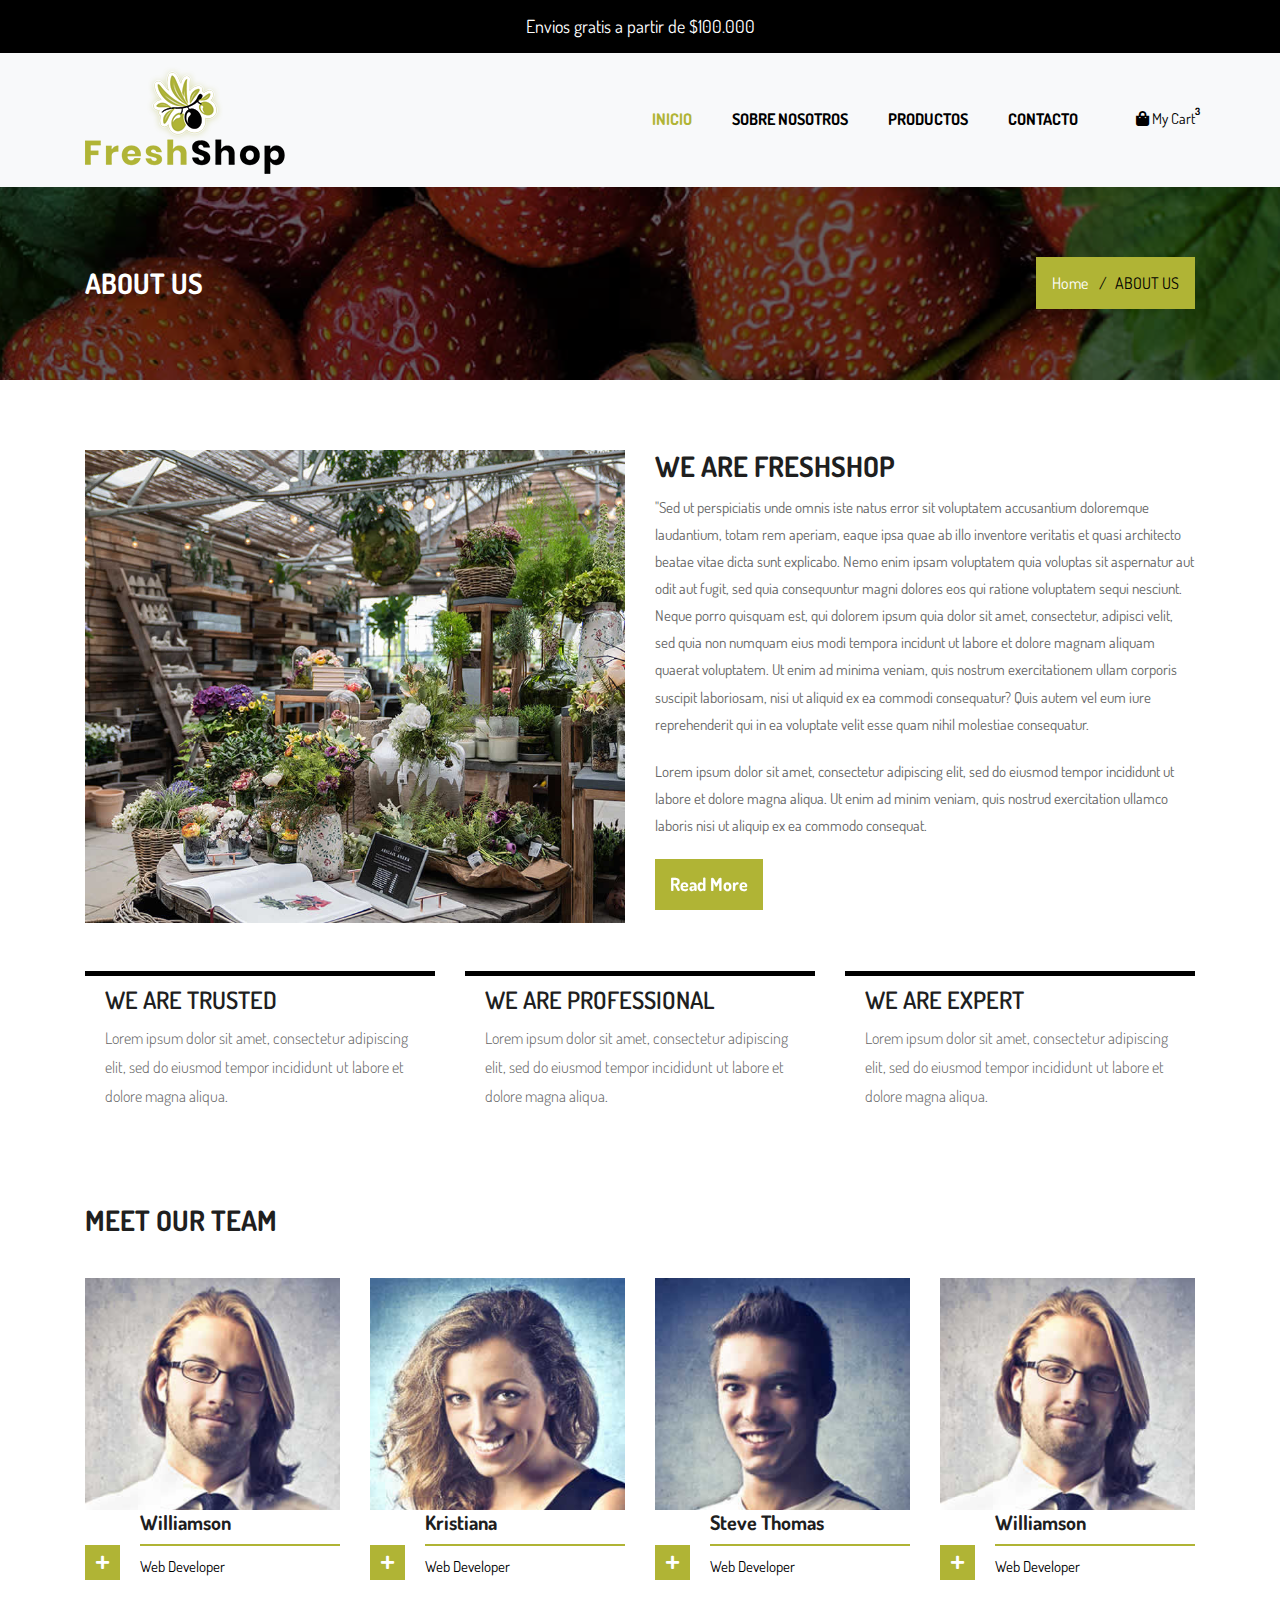
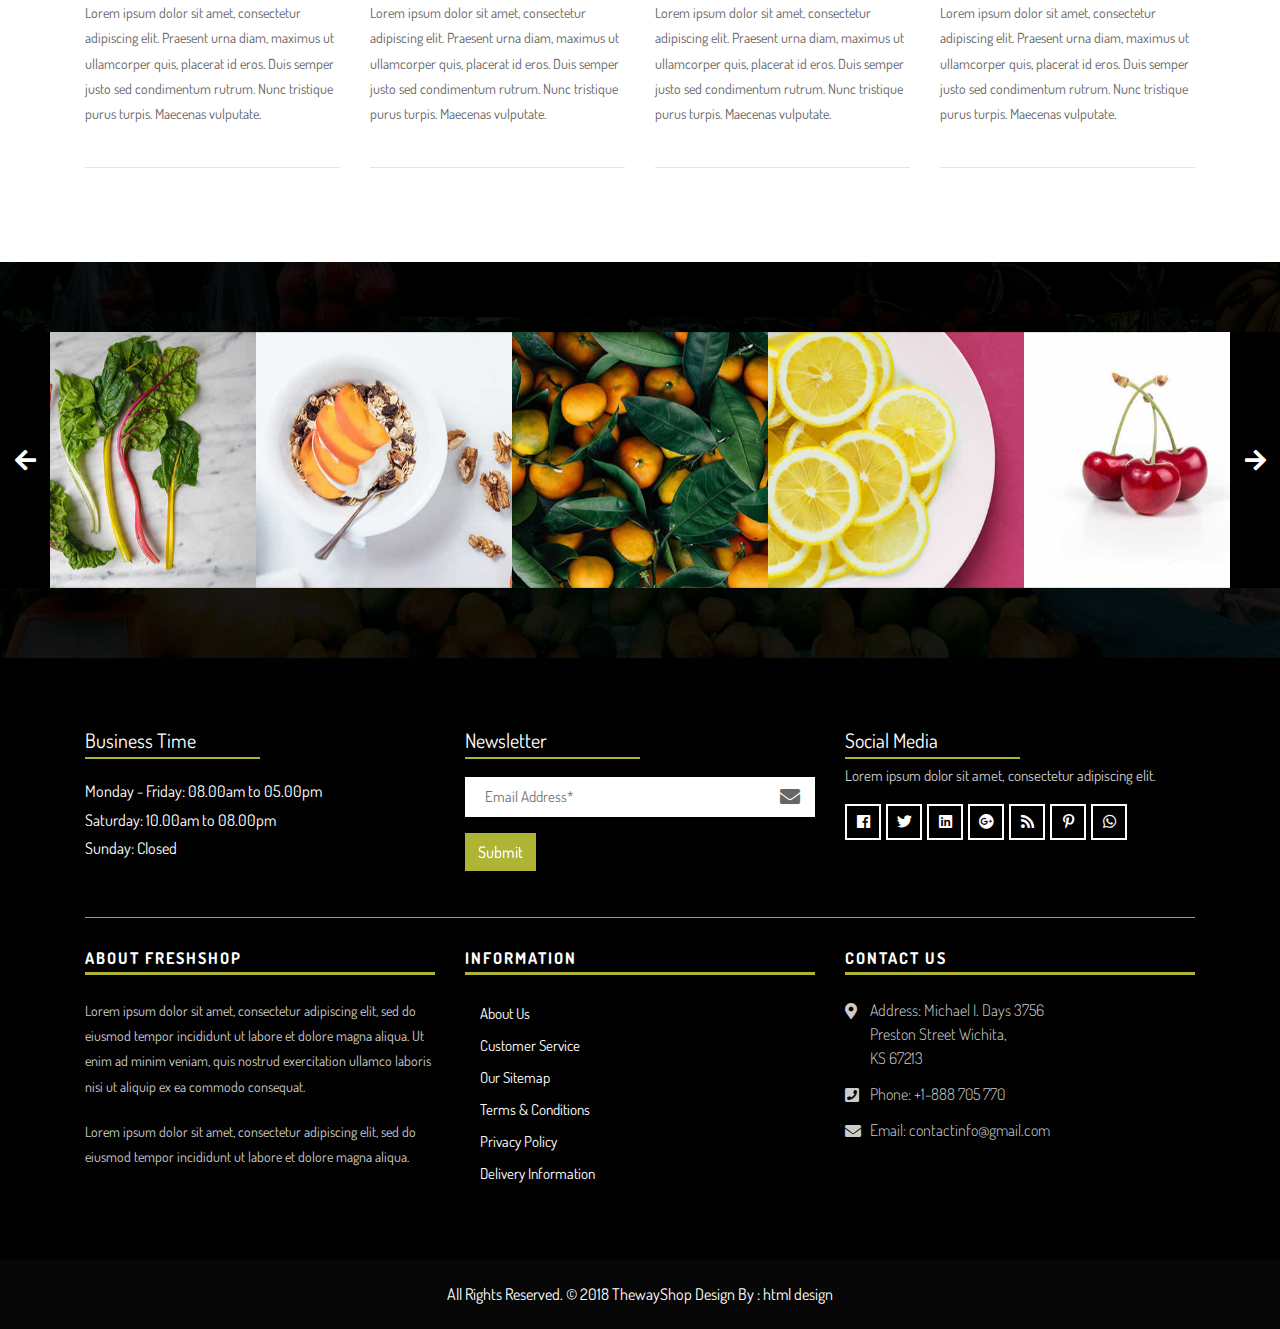
==== about.html @ fd30b9f4 "first commit" ====
<!DOCTYPE html>
<html lang="en">
<!-- Basic -->

<head>
    <meta charset="utf-8">
    <meta http-equiv="X-UA-Compatible" content="IE=edge">

    <!-- Mobile Metas -->
    <meta name="viewport" content="width=device-width, initial-scale=1">

    <!-- Site Metas -->
    <title>Freshshop - Ecommerce Bootstrap 4 HTML Template</title>
    <meta name="keywords" content="">
    <meta name="description" content="">
    <meta name="author" content="">

    <!-- Site Icons -->
    <link rel="shortcut icon" href="images/favicon.ico" type="image/x-icon">
    <link rel="apple-touch-icon" href="images/apple-touch-icon.png">

    <!-- Bootstrap CSS -->
    <link rel="stylesheet" href="css/bootstrap.min.css">
    <!-- Site CSS -->
    <link rel="stylesheet" href="css/style.css">
    <!-- Responsive CSS -->
    <link rel="stylesheet" href="css/responsive.css">
    <!-- Custom CSS -->
    <link rel="stylesheet" href="css/custom.css">

    <!--[if lt IE 9]>
      <script src="https://oss.maxcdn.com/libs/html5shiv/3.7.0/html5shiv.js"></script>
      <script src="https://oss.maxcdn.com/libs/respond.js/1.4.2/respond.min.js"></script>
    <![endif]-->

</head>

<body>
    <div class="footern">
        <p class="footerp">Envios gratis a partir de $100.000</p>

    </div>

    <!-- Start Main Top -->
    <header class="main-header">
        <!-- Start Navigation -->
        <nav class="navbar navbar-expand-lg navbar-light bg-light navbar-default bootsnav">
            <div class="container">
                <!-- Start Header Navigation -->
                <div class="navbar-header">
                    <button class="navbar-toggler" type="button" data-toggle="collapse" data-target="#navbar-menu" aria-controls="navbars-rs-food" aria-expanded="false" aria-label="Toggle navigation">
                    <i class="fa fa-bars"></i>
                </button>
                    <a class="navbar-brand" href="index.html"><img src="images/logo.png" class="logo" alt=""></a>
                </div>
                <!-- End Header Navigation -->

                <!-- Collect the nav links, forms, and other content for toggling -->
                <div class="collapse navbar-collapse" id="navbar-menu">
                    <ul class="nav navbar-nav ml-auto" data-in="fadeInDown" data-out="fadeOutUp">
                        <li class="nav-item active"><a class="nav-link" href="index.html">Inicio</a></li>
                        <li class="nav-item"><a class="nav-link" href="about.html">Sobre Nosotros</a></li>
                        <li class="nav-item"><a class="nav-link" href="gallery.html">Productos</a></li>
                        <li class="nav-item"><a class="nav-link" href="contact-us.html">Contacto</a></li>
                    </ul>
                </div>
                <!-- /.navbar-collapse -->

                <!-- Start Atribute Navigation -->
                <div class="attr-nav">
                    <ul>
                        <li class="side-menu">
							<a href="#">
								<i class="fa fa-shopping-bag"></i>
								<span class="badge">3</span>
								<p>My Cart</p>
							</a>
						</li>
                    </ul>
                </div>
                <!-- End Atribute Navigation -->
            </div>
            <!-- Start Side Menu -->
            <div class="side">
                <a href="#" class="close-side"><i class="fa fa-times"></i></a>
                <li class="cart-box">
                    <ul class="cart-list">
                        <li>
                            <a href="#" class="photo"><img src="images/img-pro-01.jpg" class="cart-thumb" alt="" /></a>
                            <h6><a href="#">Delica omtantur </a></h6>
                            <p>1x - <span class="price">$80.00</span></p>
                        </li>
                        <li>
                            <a href="#" class="photo"><img src="images/img-pro-02.jpg" class="cart-thumb" alt="" /></a>
                            <h6><a href="#">Omnes ocurreret</a></h6>
                            <p>1x - <span class="price">$60.00</span></p>
                        </li>
                        <li>
                            <a href="#" class="photo"><img src="images/img-pro-03.jpg" class="cart-thumb" alt="" /></a>
                            <h6><a href="#">Agam facilisis</a></h6>
                            <p>1x - <span class="price">$40.00</span></p>
                        </li>
                        <li class="total">
                            <a href="#" class="btn btn-default hvr-hover btn-cart">VIEW CART</a>
                            <span class="float-right"><strong>Total</strong>: $180.00</span>
                        </li>
                    </ul>
                </li>
            </div>
            <!-- End Side Menu -->
        </nav>
        <!-- End Navigation -->
    </header>
    <!-- End Main Top -->

    <!-- Start Top Search -->
    <div class="top-search">
        <div class="container">
            <div class="input-group">
                <span class="input-group-addon"><i class="fa fa-search"></i></span>
                <input type="text" class="form-control" placeholder="Search">
                <span class="input-group-addon close-search"><i class="fa fa-times"></i></span>
            </div>
        </div>
    </div>
    <!-- End Top Search -->

    <!-- Start All Title Box -->
    <div class="all-title-box">
        <div class="container">
            <div class="row">
                <div class="col-lg-12">
                    <h2>ABOUT US</h2>
                    <ul class="breadcrumb">
                        <li class="breadcrumb-item"><a href="#">Home</a></li>
                        <li class="breadcrumb-item active">ABOUT US</li>
                    </ul>
                </div>
            </div>
        </div>
    </div>
    <!-- End All Title Box -->

    <!-- Start About Page  -->
    <div class="about-box-main">
        <div class="container">
            <div class="row">
				<div class="col-lg-6">
                    <div class="banner-frame"> <img class="img-fluid" src="images/about-img.jpg" alt="" />
                    </div>
                </div>
                <div class="col-lg-6">
                    <h2 class="noo-sh-title-top">We are <span>Freshshop</span></h2>
                    <p>"Sed ut perspiciatis unde omnis iste natus error sit voluptatem accusantium doloremque laudantium, totam rem aperiam, eaque ipsa quae ab illo inventore veritatis et quasi architecto beatae vitae dicta sunt explicabo. Nemo enim ipsam
                        voluptatem quia voluptas sit aspernatur aut odit aut fugit, sed quia consequuntur magni dolores eos qui ratione voluptatem sequi nesciunt. Neque porro quisquam est, qui dolorem ipsum quia dolor sit amet, consectetur, adipisci velit,
                        sed quia non numquam eius modi tempora incidunt ut labore et dolore magnam aliquam quaerat voluptatem. Ut enim ad minima veniam, quis nostrum exercitationem ullam corporis suscipit laboriosam, nisi ut aliquid ex ea commodi consequatur?
                        Quis autem vel eum iure reprehenderit qui in ea voluptate velit esse quam nihil molestiae consequatur.</p>
                    <p>Lorem ipsum dolor sit amet, consectetur adipiscing elit, sed do eiusmod tempor incididunt ut labore et dolore magna aliqua. Ut enim ad minim veniam, quis nostrud exercitation ullamco laboris nisi ut aliquip ex ea commodo consequat.</p>
					<a class="btn hvr-hover" href="#">Read More</a>
                </div>
            </div>
            <div class="row my-5">
                <div class="col-sm-6 col-lg-4">
                    <div class="service-block-inner">
                        <h3>We are Trusted</h3>
                        <p>Lorem ipsum dolor sit amet, consectetur adipiscing elit, sed do eiusmod tempor incididunt ut labore et dolore magna aliqua. </p>
                    </div>
                </div>
                <div class="col-sm-6 col-lg-4">
                    <div class="service-block-inner">
                        <h3>We are Professional</h3>
                        <p>Lorem ipsum dolor sit amet, consectetur adipiscing elit, sed do eiusmod tempor incididunt ut labore et dolore magna aliqua. </p>
                    </div>
                </div>
                <div class="col-sm-6 col-lg-4">
                    <div class="service-block-inner">
                        <h3>We are Expert</h3>
                        <p>Lorem ipsum dolor sit amet, consectetur adipiscing elit, sed do eiusmod tempor incididunt ut labore et dolore magna aliqua. </p>
                    </div>
                </div>
            </div>
            <div class="row my-4">
                <div class="col-12">
                    <h2 class="noo-sh-title">Meet Our Team</h2>
                </div>
                <div class="col-sm-6 col-lg-3">
                    <div class="hover-team">
                        <div class="our-team"> <img src="images/img-1.jpg" alt="" />
                            <div class="team-content">
                                <h3 class="title">Williamson</h3> <span class="post">Web Developer</span> </div>
                            <ul class="social">
                                <li>
                                    <a href="#" class="fab fa-facebook"></a>
                                </li>
                                <li>
                                    <a href="#" class="fab fa-twitter"></a>
                                </li>
                                <li>
                                    <a href="#" class="fab fa-google-plus"></a>
                                </li>
                                <li>
                                    <a href="#" class="fab fa-youtube"></a>
                                </li>
                            </ul>
                            <div class="icon"> <i class="fa fa-plus" aria-hidden="true"></i> </div>
                        </div>
                        <div class="team-description">
                            <p>Lorem ipsum dolor sit amet, consectetur adipiscing elit. Praesent urna diam, maximus ut ullamcorper quis, placerat id eros. Duis semper justo sed condimentum rutrum. Nunc tristique purus turpis. Maecenas vulputate. </p>
                        </div>
                        <hr class="my-0"> </div>
                </div>
                <div class="col-sm-6 col-lg-3">
                    <div class="hover-team">
                        <div class="our-team"> <img src="images/img-2.jpg" alt="" />
                            <div class="team-content">
                                <h3 class="title">Kristiana</h3> <span class="post">Web Developer</span> </div>
                            <ul class="social">
                                <li>
                                    <a href="#" class="fab fa-facebook"></a>
                                </li>
                                <li>
                                    <a href="#" class="fab fa-twitter"></a>
                                </li>
                                <li>
                                    <a href="#" class="fab fa-google-plus"></a>
                                </li>
                                <li>
                                    <a href="#" class="fab fa-youtube"></a>
                                </li>
                            </ul>
                            <div class="icon"> <i class="fa fa-plus" aria-hidden="true"></i> </div>
                        </div>
                        <div class="team-description">
                            <p>Lorem ipsum dolor sit amet, consectetur adipiscing elit. Praesent urna diam, maximus ut ullamcorper quis, placerat id eros. Duis semper justo sed condimentum rutrum. Nunc tristique purus turpis. Maecenas vulputate. </p>
                        </div>
                        <hr class="my-0"> </div>
                </div>
                <div class="col-sm-6 col-lg-3">
                    <div class="hover-team">
                        <div class="our-team"> <img src="images/img-3.jpg" alt="" />
                            <div class="team-content">
                                <h3 class="title">Steve Thomas</h3> <span class="post">Web Developer</span> </div>
                            <ul class="social">
                                <li>
                                    <a href="#" class="fab fa-facebook"></a>
                                </li>
                                <li>
                                    <a href="#" class="fab fa-twitter"></a>
                                </li>
                                <li>
                                    <a href="#" class="fab fa-google-plus"></a>
                                </li>
                                <li>
                                    <a href="#" class="fab fa-youtube"></a>
                                </li>
                            </ul>
                            <div class="icon"> <i class="fa fa-plus" aria-hidden="true"></i> </div>
                        </div>
                        <div class="team-description">
                            <p>Lorem ipsum dolor sit amet, consectetur adipiscing elit. Praesent urna diam, maximus ut ullamcorper quis, placerat id eros. Duis semper justo sed condimentum rutrum. Nunc tristique purus turpis. Maecenas vulputate. </p>
                        </div>
                        <hr class="my-0"> </div>
                </div>
                <div class="col-sm-6 col-lg-3">
                    <div class="hover-team">
                        <div class="our-team"> <img src="images/img-1.jpg" alt="" />
                            <div class="team-content">
                                <h3 class="title">Williamson</h3> <span class="post">Web Developer</span> </div>
                            <ul class="social">
                                <li>
                                    <a href="#" class="fab fa-facebook"></a>
                                </li>
                                <li>
                                    <a href="#" class="fab fa-twitter"></a>
                                </li>
                                <li>
                                    <a href="#" class="fab fa-google-plus"></a>
                                </li>
                                <li>
                                    <a href="#" class="fab fa-youtube"></a>
                                </li>
                            </ul>
                            <div class="icon"> <i class="fa fa-plus" aria-hidden="true"></i> </div>
                        </div>
                        <div class="team-description">
                            <p>Lorem ipsum dolor sit amet, consectetur adipiscing elit. Praesent urna diam, maximus ut ullamcorper quis, placerat id eros. Duis semper justo sed condimentum rutrum. Nunc tristique purus turpis. Maecenas vulputate. </p>
                        </div>
                        <hr class="my-0"> </div>
                </div>
            </div>
        </div>
    </div>
    <!-- End About Page -->

    <!-- Start Instagram Feed  -->
    <div class="instagram-box">
        <div class="main-instagram owl-carousel owl-theme">
            <div class="item">
                <div class="ins-inner-box">
                    <img src="images/instagram-img-01.jpg" alt="" />
                    <div class="hov-in">
                        <a href="#"><i class="fab fa-instagram"></i></a>
                    </div>
                </div>
            </div>
            <div class="item">
                <div class="ins-inner-box">
                    <img src="images/instagram-img-02.jpg" alt="" />
                    <div class="hov-in">
                        <a href="#"><i class="fab fa-instagram"></i></a>
                    </div>
                </div>
            </div>
            <div class="item">
                <div class="ins-inner-box">
                    <img src="images/instagram-img-03.jpg" alt="" />
                    <div class="hov-in">
                        <a href="#"><i class="fab fa-instagram"></i></a>
                    </div>
                </div>
            </div>
            <div class="item">
                <div class="ins-inner-box">
                    <img src="images/instagram-img-04.jpg" alt="" />
                    <div class="hov-in">
                        <a href="#"><i class="fab fa-instagram"></i></a>
                    </div>
                </div>
            </div>
            <div class="item">
                <div class="ins-inner-box">
                    <img src="images/instagram-img-05.jpg" alt="" />
                    <div class="hov-in">
                        <a href="#"><i class="fab fa-instagram"></i></a>
                    </div>
                </div>
            </div>
            <div class="item">
                <div class="ins-inner-box">
                    <img src="images/instagram-img-06.jpg" alt="" />
                    <div class="hov-in">
                        <a href="#"><i class="fab fa-instagram"></i></a>
                    </div>
                </div>
            </div>
            <div class="item">
                <div class="ins-inner-box">
                    <img src="images/instagram-img-07.jpg" alt="" />
                    <div class="hov-in">
                        <a href="#"><i class="fab fa-instagram"></i></a>
                    </div>
                </div>
            </div>
            <div class="item">
                <div class="ins-inner-box">
                    <img src="images/instagram-img-08.jpg" alt="" />
                    <div class="hov-in">
                        <a href="#"><i class="fab fa-instagram"></i></a>
                    </div>
                </div>
            </div>
            <div class="item">
                <div class="ins-inner-box">
                    <img src="images/instagram-img-09.jpg" alt="" />
                    <div class="hov-in">
                        <a href="#"><i class="fab fa-instagram"></i></a>
                    </div>
                </div>
            </div>
            <div class="item">
                <div class="ins-inner-box">
                    <img src="images/instagram-img-05.jpg" alt="" />
                    <div class="hov-in">
                        <a href="#"><i class="fab fa-instagram"></i></a>
                    </div>
                </div>
            </div>
        </div>
    </div>
    <!-- End Instagram Feed  -->


    <!-- Start Footer  -->
    <footer>
        <div class="footer-main">
            <div class="container">
				<div class="row">
					<div class="col-lg-4 col-md-12 col-sm-12">
						<div class="footer-top-box">
							<h3>Business Time</h3>
							<ul class="list-time">
								<li>Monday - Friday: 08.00am to 05.00pm</li> <li>Saturday: 10.00am to 08.00pm</li> <li>Sunday: <span>Closed</span></li>
							</ul>
						</div>
					</div>
					<div class="col-lg-4 col-md-12 col-sm-12">
						<div class="footer-top-box">
							<h3>Newsletter</h3>
							<form class="newsletter-box">
								<div class="form-group">
									<input class="" type="email" name="Email" placeholder="Email Address*" />
									<i class="fa fa-envelope"></i>
								</div>
								<button class="btn hvr-hover" type="submit">Submit</button>
							</form>
						</div>
					</div>
					<div class="col-lg-4 col-md-12 col-sm-12">
						<div class="footer-top-box">
							<h3>Social Media</h3>
							<p>Lorem ipsum dolor sit amet, consectetur adipiscing elit.</p>
							<ul>
                                <li><a href="#"><i class="fab fa-facebook" aria-hidden="true"></i></a></li>
                                <li><a href="#"><i class="fab fa-twitter" aria-hidden="true"></i></a></li>
                                <li><a href="#"><i class="fab fa-linkedin" aria-hidden="true"></i></a></li>
                                <li><a href="#"><i class="fab fa-google-plus" aria-hidden="true"></i></a></li>
                                <li><a href="#"><i class="fa fa-rss" aria-hidden="true"></i></a></li>
                                <li><a href="#"><i class="fab fa-pinterest-p" aria-hidden="true"></i></a></li>
                                <li><a href="#"><i class="fab fa-whatsapp" aria-hidden="true"></i></a></li>
                            </ul>
						</div>
					</div>
				</div>
				<hr>
                <div class="row">
                    <div class="col-lg-4 col-md-12 col-sm-12">
                        <div class="footer-widget">
                            <h4>About Freshshop</h4>
                            <p>Lorem ipsum dolor sit amet, consectetur adipiscing elit, sed do eiusmod tempor incididunt ut labore et dolore magna aliqua. Ut enim ad minim veniam, quis nostrud exercitation ullamco laboris nisi ut aliquip ex ea commodo consequat.</p> 
							<p>Lorem ipsum dolor sit amet, consectetur adipiscing elit, sed do eiusmod tempor incididunt ut labore et dolore magna aliqua. </p> 							
                        </div>
                    </div>
                    <div class="col-lg-4 col-md-12 col-sm-12">
                        <div class="footer-link">
                            <h4>Information</h4>
                            <ul>
                                <li><a href="#">About Us</a></li>
                                <li><a href="#">Customer Service</a></li>
                                <li><a href="#">Our Sitemap</a></li>
                                <li><a href="#">Terms &amp; Conditions</a></li>
                                <li><a href="#">Privacy Policy</a></li>
                                <li><a href="#">Delivery Information</a></li>
                            </ul>
                        </div>
                    </div>
                    <div class="col-lg-4 col-md-12 col-sm-12">
                        <div class="footer-link-contact">
                            <h4>Contact Us</h4>
                            <ul>
                                <li>
                                    <p><i class="fas fa-map-marker-alt"></i>Address: Michael I. Days 3756 <br>Preston Street Wichita,<br> KS 67213 </p>
                                </li>
                                <li>
                                    <p><i class="fas fa-phone-square"></i>Phone: <a href="tel:+1-888705770">+1-888 705 770</a></p>
                                </li>
                                <li>
                                    <p><i class="fas fa-envelope"></i>Email: <a href="mailto:contactinfo@gmail.com">contactinfo@gmail.com</a></p>
                                </li>
                            </ul>
                        </div>
                    </div>
                </div>
            </div>
        </div>
    </footer>
    <!-- End Footer  -->

    <!-- Start copyright  -->
    <div class="footer-copyright">
        <p class="footer-company">All Rights Reserved. &copy; 2018 <a href="#">ThewayShop</a> Design By :
            <a href="https://html.design/">html design</a></p>
    </div>
    <!-- End copyright  -->

    <a href="#" id="back-to-top" title="Back to top" style="display: none;">&uarr;</a>

    <!-- ALL JS FILES -->
    <script src="js/jquery-3.2.1.min.js"></script>
    <script src="js/popper.min.js"></script>
    <script src="js/bootstrap.min.js"></script>
    <!-- ALL PLUGINS -->
    <script src="js/jquery.superslides.min.js"></script>
    <script src="js/bootstrap-select.js"></script>
    <script src="js/inewsticker.js"></script>
    <script src="js/bootsnav.js."></script>
    <script src="js/images-loded.min.js"></script>
    <script src="js/isotope.min.js"></script>
    <script src="js/owl.carousel.min.js"></script>
    <script src="js/baguetteBox.min.js"></script>
    <script src="js/form-validator.min.js"></script>
    <script src="js/contact-form-script.js"></script>
    <script src="js/custom.js"></script>
</body>

</html>
---- css/style.css ----
/*------------------------------------------------------------------
    IMPORT FONTS
-------------------------------------------------------------------*/

@import url('https://fonts.googleapis.com/css?family=Poppins:400,500,600,700,800');
@import url('https://fonts.googleapis.com/css?family=Dosis:200,300,400,500,600,700');


/*

    font-family: 'Poppins', sans-serif;

    font-family: 'Dosis', sans-serif;

*/

/*------------------------------------------------------------------
    IMPORT FILES
-------------------------------------------------------------------*/

@import url(all.css);
@import url(superslides.css);
@import url(bootstrap-select.css);
@import url(carousel-ticker.css);
@import url(code_animate.css);
@import url(bootsnav.css);
@import url(owl.carousel.min.css);
@import url(jquery-ui.css);
@import url(nice-select.css);
@import url(baguetteBox.min.css);

/*------------------------------------------------------------------
    SKELETON
-------------------------------------------------------------------*/
 body {
     color: #666666;
     font-size: 15px;
     font-family: 'Dosis', sans-serif;
     line-height: 1.80857;
}
 a {
     color: #1f1f1f;
     text-decoration: none !important;
     outline: none !important;
     -webkit-transition: all .3s ease-in-out;
     -moz-transition: all .3s ease-in-out;
     -ms-transition: all .3s ease-in-out;
     -o-transition: all .3s ease-in-out;
     transition: all .3s ease-in-out;
}
 h1, h2, h3, h4, h5, h6 {
     letter-spacing: 0;
     font-weight: normal;
     position: relative;
     padding: 0 0 10px 0;
     font-weight: normal;
     line-height: 120% !important;
     color: #1f1f1f;
     margin: 0 
}
 h1 {
     font-size: 24px 
}
 h2 {
     font-size: 22px 
}
 h3 {
     font-size: 18px 
}
 h4 {
     font-size: 16px 
}
 h5 {
     font-size: 14px 
}
 h6 {
     font-size: 13px 
}
 h1 a, h2 a, h3 a, h4 a, h5 a, h6 a {
     color: #212121;
     text-decoration: none!important;
     opacity: 1 
}
 h1 a:hover, h2 a:hover, h3 a:hover, h4 a:hover, h5 a:hover, h6 a:hover {
     opacity: .8 
}
 a {
     color: #1f1f1f;
     text-decoration: none;
     outline: none;
}
 a, .btn {
     text-decoration: none !important;
     outline: none !important;
     -webkit-transition: all .3s ease-in-out;
     -moz-transition: all .3s ease-in-out;
     -ms-transition: all .3s ease-in-out;
     -o-transition: all .3s ease-in-out;
     transition: all .3s ease-in-out;
}
 .btn-custom {
     margin-top: 20px;
     background-color: transparent !important;
     border: 2px solid #ddd;
     padding: 12px 40px;
     font-size: 16px;
}
 .lead {
     font-size: 18px;
     line-height: 30px;
     color: #767676;
     margin: 0;
     padding: 0;
}
 blockquote {
     margin: 20px 0 20px;
     padding: 30px;
}
 ul, li, ol{
     list-style: none;
     margin: 0px;
     padding: 0px;
}
 button:focus{
     outline: none;
     box-shadow: none;
}
 :focus {
     outline: 0;
}
 p{
     margin: 0px;
}
 .bootstrap-select .dropdown-toggle:focus{
     outline: none !important;
}
 .form-control::-moz-placeholder {
     color: #ffffff;
     opacity: 1;
}
 .bootstrap-select .dropdown-toggle:focus{
     box-shadow: none !important 
}
/*------------------------------------------------------------------ LOADER -------------------------------------------------------------------*/
 #back-to-top {
     position: fixed;
     bottom: 40px;
     right: 40px;
     z-index: 9999;
     width: 32px;
     height: 32px;
     text-align: center;
     line-height: 5px;
     background: #b0b435;
     color: #ffffff;
     cursor: pointer;
     border: 0;
     border-radius: 0px;
     text-decoration: none;
     transition: opacity 0.2s ease-out;
     font-size: 28px;
}
/*------------------------------------------------------------------ HEADER -------------------------------------------------------------------*/
 .main-top{
     background: #000000;
     padding: 10px 0px;
}
 .custom-select-box{
     float: left;
     width: 95px;
     margin-right: 10px;
}
.custom-select-box .form-control{
     background: none;
     border: none;
}
 .custom-select-box .bootstrap-select .btn-light{
     padding: 4px;
     font-size: 14px;
     background: #b0b435;
     color: #fff;
     border: none;
     border-radius: 0px;
}
 .custom-select-box .bootstrap-select .btn-light span{
     padding: 2px;
     line-height: 15px;
}
 .dropdown-toggle::after{
     margin-left: -24px;
}
 .custom-select-box .dropdown-toggle::after {
     display: inline-block;
     width: 0;
     height: 0;
     margin-left: .255em;
     vertical-align: .255em;
     content: "";
     border-top: .3em solid;
     border-right: .3em solid transparent;
     border-bottom: 0;
     border-left: .3em solid transparent;
     position: absolute;
     top: 13px;
     right: 10px;
}
 .bootstrap-select.btn-group .dropdown-toggle .filter-option{
     overflow: inherit;
}
 .bootstrap-select.btn-group .dropdown-menu{
     border: none;
     padding: 0px;
     border-radius: 0px;
}
 .right-phone-box{
     float: left;
     margin-right: 10px;
}
 .right-phone-box p{
     margin: 0px;
     color: #ffffff;
     font-size: 14px;
     line-height: 30px;
}
 .right-phone-box p a{
     color: #ffffff;
}
 .right-phone-box p a:hover{
     color: #b0b435;
}
 .offer-box,.slide {
     color: #FFFFFF;
     font-size: 13px;
     padding: 2px 15px;
     font-family: 'Poppins', sans-serif;
}
 .offer-box li {
     font-weight: 600;
}
 .offer-box li i{
     margin-right: 15px;
     color: #b0b435;
     font-size: 20px;
}
 .our-link{
     float: left;
}
 .our-link ul li{
     display: inline-block;
     border-right: 1px solid #ffffff;
     padding: 0px 10px;
     line-height: 14px;
}
 .our-link ul{
     line-height: 30px;
}
 .our-link ul li a{
     color: #ffffff;
     font-weight: 700;
     text-transform: uppercase;
     font-size: 14px;
}
 .our-link ul li a:hover{
     color: #b0b435;
}
 .our-link ul li:last-child{
     border: none;
}
.login-box{
    float: right;
    width: 120px;
    margin-left: 20px;
}

.login-box .form-control{
     background: none;
     border: none;
}
 .login-box .bootstrap-select .btn-light{
     padding: 4px;
     font-size: 14px;
     background: #b0b435;
     color: #fff;
     border: none;
     border-radius: 0px;
}
 .login-box .bootstrap-select .btn-light span{
     padding: 2px;
     line-height: 15px;
}
.login-box .dropdown-toggle::after {
     display: inline-block;
     width: 0;
     height: 0;
     margin-left: .255em;
     vertical-align: .255em;
     content: "";
     border-top: .3em solid;
     border-right: .3em solid transparent;
     border-bottom: 0;
     border-left: .3em solid transparent;
     position: absolute;
     top: 13px;
     right: 10px;
}

.login-box .dropdown-item{
	padding: 5px 10px;
}

.bootstrap-select.btn-group .dropdown-menu a.dropdown-item span.dropdown-item-inner span.text{
	font-size: 13px;
}

 .main-header{
}
 .search a{
     color: #b0b435;
}
 .attr-nav > ul > li > a:hover{
     color: #b0b435;
}
 nav.navbar.bootsnav ul.nav > li > a{
     margin: 0px;
}
/* Navbar Adjusment =========================== */
/* Navbar Atribute ------*/
 .attr-nav > ul > li > a{
     padding: 28px 15px;
}
 ul.cart-list > li.total > .btn{
     border-bottom: solid 1px #cfcfcf !important;
     color: #000000 ;
     padding: 10px 15px;
     border: none;
     font-weight: 700;
     color: #ffffff;
}
 @media (min-width: 1024px) {
    /* Navbar General ------*/
     nav.navbar ul.nav > li > a{
         padding: 30px 15px;
         font-weight: 600;
    }
     nav.navbar .navbar-brand{
         margin-top: 0;
    }
     nav.navbar .navbar-brand{
         margin-top: 0;
    }
     nav.navbar li.dropdown ul.dropdown-menu{
         border-top: solid 5px;
    }
    /* Navbar Center ------*/
     nav.navbar-center .navbar-brand{
         margin: 0 !important;
    }
    /* Navbar Brand Top ------*/
     nav.navbar-brand-top .navbar-brand{
         margin: 10px !important;
    }
    /* Navbar Full ------*/
     nav.navbar-full .navbar-brand{
         position: relative;
         top: -15px;
    }
    /* Navbar Sidebar ------*/
     nav.navbar-sidebar ul.nav, nav.navbar-sidebar .navbar-brand{
         margin-bottom: 50px;
    }
     nav.navbar-sidebar ul.nav > li > a{
         padding: 10px 15px;
         font-weight: bold;
    }
    /* Navbar Transparent & Fixed ------*/
     nav.navbar.bootsnav.navbar-transparent.white{
         background-color: rgba(255,255,255,0.3);
         border-bottom: solid 1px #bbb;
    }
     nav.navbar.navbar-inverse.bootsnav.navbar-transparent.dark, nav.navbar.bootsnav.navbar-transparent.dark{
         background-color: rgba(0,0,0,0.3);
         border-bottom: solid 1px #555;
    }
     nav.navbar.bootsnav.navbar-transparent.white .attr-nav{
         border-left: solid 1px #bbb;
    }
     nav.navbar.navbar-inverse.bootsnav.navbar-transparent.dark .attr-nav, nav.navbar.bootsnav.navbar-transparent.dark .attr-nav{
         border-left: solid 1px #555;
    }
     nav.navbar.bootsnav.no-background.white .attr-nav > ul > li > a, nav.navbar.bootsnav.navbar-transparent.white .attr-nav > ul > li > a, nav.navbar.bootsnav.navbar-transparent.white ul.nav > li > a, nav.navbar.bootsnav.no-background.white ul.nav > li > a{
         color: #fff;
    }
     nav.navbar.bootsnav.navbar-transparent.dark .attr-nav > ul > li > a, nav.navbar.bootsnav.navbar-transparent.dark ul.nav > li > a{
         color: #eee;
    }
}
 @media (max-width: 992px) {
    /* Navbar General ------*/
     nav.navbar .navbar-brand{
         margin-top: 0;
         position: relative;
         top: -2px;
    }
     nav.navbar .navbar-brand img.logo{
         width: 160px;
    }
     .attr-nav > ul > li > a{
         padding: 16px 15px 15px;
    }
    /* Navbar Mobile slide ------*/
     nav.navbar.navbar-mobile ul.nav > li > a{
         padding: 15px 15px;
    }
     nav.navbar.navbar-mobile ul.nav ul.dropdown-menu > li > a{
         padding-right: 15px !important;
         padding-top: 15px !important;
         padding-bottom: 15px !important;
    }
     nav.navbar.navbar-mobile ul.nav ul.dropdown-menu .col-menu .title{
         padding-right: 30px !important;
         padding-top: 13px !important;
         padding-bottom: 13px !important;
    }
     nav.navbar.navbar-mobile ul.nav ul.dropdown-menu .col-menu ul.menu-col li a{
         padding-top: 13px !important;
         padding-bottom: 13px !important;
    }
    /* Navbar Full ------*/
     nav.navbar-full .navbar-brand{
         top: 0;
         padding-top: 10px;
    }
}
/* Navbar Inverse =================================*/
 nav.navbar.navbar-inverse{
     background-color: #222;
     border-bottom: solid 1px #303030;
}
 nav.navbar.navbar-inverse ul.cart-list > li.total > .btn{
     border-bottom: solid 1px #222 !important;
}
 nav.navbar.navbar-inverse ul.cart-list > li.total .pull-right{
     color: #fff;
}
 nav.navbar.navbar-inverse.megamenu ul.dropdown-menu.megamenu-content .content ul.menu-col li a, nav.navbar.navbar-inverse ul.nav > li > a{
     color: #eee;
}
 nav.navbar.navbar-inverse ul.nav > li.dropdown > a{
     background-color: #222;
}
 nav.navbar.navbar-inverse li.dropdown ul.dropdown-menu > li > a{
     color: #999;
}
 nav.navbar.navbar-inverse ul.nav .dropdown-menu h1, nav.navbar.navbar-inverse ul.nav .dropdown-menu h2, nav.navbar.navbar-inverse ul.nav .dropdown-menu h3, nav.navbar.navbar-inverse ul.nav .dropdown-menu h4, nav.navbar.navbar-inverse ul.nav .dropdown-menu h5, nav.navbar.navbar-inverse ul.nav .dropdown-menu h6{
     color: #fff;
}
 nav.navbar.navbar-inverse .form-control{
     background-color: #333;
     border-color: #303030;
     color: #fff;
}
 nav.navbar.navbar-inverse .attr-nav > ul > li > a{
     color: #eee;
}
 nav.navbar.navbar-inverse .attr-nav > ul > li.dropdown ul.dropdown-menu{
     background-color: #222;
     border-left: solid 1px #303030;
     border-bottom: solid 1px #303030;
     border-right: solid 1px #303030;
}
 nav.navbar.navbar-inverse ul.cart-list > li{
     border-bottom: solid 1px #303030;
     color: #eee;
}
 nav.navbar.navbar-inverse ul.cart-list > li img{
     border: solid 1px #303030;
}
 nav.navbar.navbar-inverse ul.cart-list > li.total{
     background-color: #333;
}
 nav.navbar.navbar-inverse .share ul > li > a{
     background-color: #555;
}
 nav.navbar.navbar-inverse .dropdown-tabs .tab-menu{
     border-right: solid 1px #303030;
}
 nav.navbar.navbar-inverse .dropdown-tabs .tab-menu > ul > li > a{
     border-bottom: solid 1px #303030;
}
 nav.navbar.navbar-inverse .dropdown-tabs .tab-content{
     border-left: solid 1px #303030;
}
 nav.navbar.navbar-inverse .dropdown-tabs .tab-menu > ul > li > a:hover, nav.navbar.navbar-inverse .dropdown-tabs .tab-menu > ul > li > a:focus, nav.navbar.navbar-inverse .dropdown-tabs .tab-menu > ul > li.active > a{
     background-color: #333 !important;
}
 nav.navbar-inverse.navbar-full ul.nav > li > a{
     border:none;
}
 nav.navbar-inverse.navbar-full .navbar-collapse .wrap-full-menu{
     background-color: #222;
}
 nav.navbar-inverse.navbar-full .navbar-toggle{
     background-color: #222 !important;
     color: #6f6f6f;
}
 nav.navbar.bootsnav ul.nav > li > a{
     position: relative;
     font-weight: 700;
     font-size: 16px;
     color: #000000;
	 text-transform: uppercase;
     padding-top: 10px;
     padding-bottom: 10px;
     padding-left: 10px;
     padding-right: 30px;
}
 nav.navbar.bootsnav ul.nav li.active > a{
     color: #b0b435;
}
 nav.navbar.bootsnav ul.nav li.active > a:hover{
     color: #b0b435;
}
 nav.navbar.bootsnav ul.nav li > a:hover{
     color: #b0b435;
}
 nav.navbar.bootsnav ul.nav li.megamenu-fw > a:hover{
     color: #b0b435;
}
 @media (min-width: 1024px) {
     nav.navbar.navbar-inverse ul.nav .dropdown-menu{
         background-color: #222 !important;
         border-left: solid 1px #303030 !important;
         border-bottom: solid 1px #303030 !important;
         border-right: solid 1px #303030 !important;
    }
     nav.navbar.navbar-inverse li.dropdown ul.dropdown-menu > li > a{
         border-bottom: solid 1px #303030;
    }
     nav.navbar.navbar-inverse ul.dropdown-menu.megamenu-content .col-menu{
         border-left: solid 1px #303030;
         border-right: solid 1px #303030;
    }
     nav.navbar.navbar-inverse.navbar-transparent.dark{
         background-color: rgba(0,0,0,0.3);
         border-bottom: solid 1px #999;
    }
     nav.navbar.navbar-inverse.navbar-transparent.dark .attr-nav{
         border-left: solid 1px #999;
    }
     nav.navbar.navbar-inverse.no-background.white .attr-nav > ul > li > a, nav.navbar.navbar-inverse.navbar-transparent.dark .attr-nav > ul > li > a, nav.navbar.navbar-inverse.navbar-transparent.dark ul.nav > li > a, nav.navbar.navbar-inverse.no-background.white ul.nav > li > a{
         color: #fff;
    }
     nav.navbar.navbar-inverse.no-background.dark .attr-nav > ul > li > a, nav.navbar.navbar-inverse.no-background.dark .attr-nav > ul > li > a, nav.navbar.navbar-inverse.no-background.dark ul.nav > li > a, nav.navbar.navbar-inverse.no-background.dark ul.nav > li > a{
         color: #3f3f3f;
    }
}
 @media (max-width: 992px) {
     nav.navbar.navbar-inverse .navbar-toggle{
         color: #eee;
         background-color: #222 !important;
    }
     nav.navbar.navbar-inverse .navbar-nav > li > a{
         border-top: solid 1px #303030;
         border-bottom: solid 1px #303030;
    }
     nav.navbar.navbar-inverse ul.nav li.dropdown ul.dropdown-menu > li > a{
         color: #999;
         border-bottom: solid 1px #303030;
    }
     nav.navbar.navbar-inverse .dropdown .megamenu-content .col-menu .title{
         border-bottom: solid 1px #303030;
         color: #eee;
    }
     nav.navbar.navbar-inverse .dropdown .megamenu-content .col-menu ul > li > a{
         border-bottom: solid 1px #303030;
         color: #999 !important;
    }
     nav.navbar.navbar-inverse .dropdown .megamenu-content .col-menu.on:last-child .title{
         border-bottom: solid 1px #303030;
    }
     nav.navbar.navbar-inverse .dropdown-tabs .tab-menu > ul{
         border-top: solid 1px #303030;
    }
     nav.navbar.navbar-inverse.navbar-mobile .navbar-collapse{
         background-color: #222;
    }
}
 @media (max-width: 767px) {
     nav.navbar.navbar-inverse.navbar-mobile ul.nav{
         border-top: solid 1px #222;
    }
}
 .arrow::before{
     font-family: 'FontAwesome';
     content: "\f0d7";
     margin-left: 5px;
     margin-top: 2px;
     border: none;
     display: inline-block;
     vertical-align: inherit;
     position: absolute;
     right: 10px;
     top: 10px;
}
 .dropdown-toggle::after{
     display: none;
}
 nav.navbar.bootsnav ul.navbar-nav li.dropdown ul.dropdown-menu li a{
     display: block;
	 padding: 6px 25px;
}

 nav.navbar.bootsnav ul.navbar-nav li.dropdown ul.dropdown-menu li a:hover{
	 
 }
 nav.navbar.bootsnav li.dropdown ul.dropdown-menu{
     left: auto;
}
.custom-select-box .dropdown-item{
	padding: 5px 10px;
}
 .btn-cart{
}
 .cart-list h6 a{
     font-size: 16px;
     font-weight: 700;
}
 .cart-list h6 a:hover{
     color: #b0b435;
}
 ul.cart-list p .price{
     font-weight: normal;
}
.side-menu p{
	display: inline-block;
}
 .col-menu .title{
     font-size: 20px;
     font-weight: 700;
     text-transform: uppercase;
}
 .hvr-hover{
     display: inline-block;
     vertical-align: middle;
     -webkit-transform: perspective(1px) translateZ(0);
     transform: perspective(1px) translateZ(0);
     box-shadow: 0 0 1px rgba(0, 0, 0, 0);
     position: relative;
     background: #b0b435;
     -webkit-transition-property: color;
     transition-property: color;
     -webkit-transition-duration: 0.3s;
     transition-duration: 0.3s;
     border-radius: 0;
     box-shadow: none;
}
 .hvr-hover::after {
    content: "";
	position: absolute;
	z-index: -1;
	top: 0;
	left: 0;
	right: 0;
	bottom: 0;
	background: #000000;
	border-radius: 100%;
	-webkit-transform: scale(0);
	transform: scale(0);
	-webkit-transition-property: transform;
	transition-property: transform;
	-webkit-transition-duration: 0.3s;
	transition-duration: 0.3s;
	-webkit-transition-timing-function: ease-out;
	transition-timing-function: ease-out;
}
 .hvr-hover:hover::after{
     -webkit-transform: scale(2);
	 transform: scale(2);
     color: #ffffff;
}
 .hvr-hover{
	 overflow: hidden;
}
 ul.cart-list > li.total > .btn:hover{
     color: #ffffff;
}
 .cart-box{
     margin-top: 40px;
     background: #ffffff;
}
 .main-header.fixed-menu {
     position: fixed;
     visibility: hidden;
     left: 0px;
     top: 0px;
     width: 100%;
     padding: 0px 0px;
     background: #ffffff;
     z-index: 0;
     transition: all 500ms ease;
     -moz-transition: all 500ms ease;
     -webkit-transition: all 500ms ease;
     -ms-transition: all 500ms ease;
     -o-transition: all 500ms ease;
     z-index: 999;
     opacity: 1;
     visibility: visible;
     -ms-animation-name: fadeInDown;
     -moz-animation-name: fadeInDown;
     -op-animation-name: fadeInDown;
     -webkit-animation-name: fadeInDown;
     animation-name: fadeInDown;
     -ms-animation-duration: 500ms;
     -moz-animation-duration: 500ms;
     -op-animation-duration: 500ms;
     -webkit-animation-duration: 500ms;
     animation-duration: 500ms;
     -ms-animation-timing-function: linear;
     -moz-animation-timing-function: linear;
     -op-animation-timing-function: linear;
     -webkit-animation-timing-function: linear;
     animation-timing-function: linear;
     -ms-animation-iteration-count: 1;
     -moz-animation-iteration-count: 1;
     -op-animation-iteration-count: 1;
     -webkit-animation-iteration-count: 1;
     animation-iteration-count: 1;
}
 .main-header.fixed-menu {
     padding: 0px;
     box-shadow: 0 0 8px 0 rgba(0,0,0,.12);
     border-radius: 0;
}
 .top-search .input-group-addon{
     line-height: 40px;
}
 .top-search input.form-control{
     color: #ffffff;
}
/*------------------------------------------------------------------ Slider -------------------------------------------------------------------*/
 .cover-slides{
     height: 100vh;
}
 .slides-navigation a {
     background: #b0b435;
     position: absolute;
     height: 70px;
     width: 70px;
     top: 50%;
     font-size: 20px;
     display: block;
     color: #fff;
     line-height: 90px;
     text-align: center;
     transition: all .3s ease-in-out;
}
 .slides-navigation a i{
     font-size: 40px;
}
 .slides-navigation a:hover {
     background: #000000;
}
 .cover-slides .container{
     height: 100%;
     position: relative;
     z-index: 2;
}
 .cover-slides .container > .row {
     -webkit-box-align: center;
     -ms-flex-align: center;
     align-items: center;
}
 .cover-slides .container > .row {
     height: 100%;
}
 .overlay-background {
     background: #333;
     position: absolute;
     height: 100%;
     width: 100%;
     left: 0;
     top: 0;
     opacity: 0.5;
}
 .cover-slides h1{
     font-family: 'Poppins', sans-serif;
     font-weight: 500;
     font-size: 64px;
     color: #fff;
}
 .cover-slides p{
     font-size: 18px;
     color: #fff;
     padding-bottom: 30px;
}
 .slides-pagination a{
     border: 2px solid #ffffff;
	 border-radius: 6px;
}
 .slides-pagination a.current{
     background: #b0b435;
     border: 2px solid #b0b435;
}
 .cover-slides p a{
     font-size: 24px;
     color: #ffffff;
     border: none;
     text-transform: uppercase;
     padding: 10px 20px;
}
/*------------------------------------------------------------------ Categories Shop -------------------------------------------------------------------*/
 .categories-shop{
     padding: 70px 0px;
}
 .shop-cat-box{
     margin-bottom: 30px;
     position: relative;
     padding: 3px;
     overflow: hidden;
     border: 0px solid #000000;
	 box-shadow: 9px 9px 30px 0px rgba(0, 0, 0, 0.3);
	-webkit-transition: all 0.3s ease;
	transition: all 0.3s ease-in-out 0s;
}
 .shop-cat-box img{
     margin: -10px 0 0 -10px;
     max-width: none;
     width: -webkit-calc(100% + 10px);
     width: calc(100% + 10px);
     opacity: 0.9;
     -webkit-transition: opacity 0.35s, -webkit-transform 0.35s;
     transition: opacity 0.35s, transform 0.35s;
     -webkit-transform: translate3d(10px,10px,0);
     transform: translate3d(10px,10px,0);
     -webkit-backface-visibility: hidden;
     backface-visibility: hidden;
}
 .shop-cat-box:hover img{
     opacity: 0.6;
     -webkit-transform: translate3d(0,0,0);
     transform: translate3d(0,0,0);
}
 .shop-cat-box a{
     position: absolute;
     z-index: 2;
     bottom: 0px;
     left: 0px;
     right: 0;
     margin: 0 auto;
     text-align: center;
     border: none;
     color: #ffffff;
     font-size: 18px;
     font-weight: 700;
     padding: 12px 0px;
}

.box-add-products{
	padding: 70px 0px;
	background-color: #f4f4f4;
}

.offer-box{
	position: relative;
	overflow: hidden;
}

.offer-box-products{
	box-shadow: 0px 0px 15px 0px rgba(0, 0, 0, 0.1);
	-webkit-transition: all 0.3s ease;
	transition: all 0.3s ease-in-out 0s;
}

.offer-box-products:hover{
	-webkit-transform: translateY(6px);
	transform: translateY(6px);
	box-shadow: 0px 9px 15px 0px rgba(0, 0, 0, 0.1);
}

/*------------------------------------------------------------------ Products -------------------------------------------------------------------*/
 .title-all{
     margin-bottom: 30px;
}
 .title-all h1{
     font-size: 32px;
     font-weight: 700;
     color: #000000;
}
 .title-all p{
     color: #999999;
     font-size: 16px;
}
 .products-box{
     padding: 70px 0px;
}
 .special-menu{
     margin-bottom: 40px;
}
 .filter-button-group{
     display: inline-block;
}
 .filter-button-group button{
     background: #b0b435;
     color: #ffffff;
     border: none;
     cursor: pointer;
     padding: 5px 30px;
     font-size: 18px;
}
 .filter-button-group button.active{
     background: #000000;
}
 .filter-button-group button{
}
 .products-single {
     overflow: hidden;
     position: relative;
     margin-bottom: 30px;
}
 .products-single .box-img-hover{
     overflow: hidden;
     position: relative;
}
 .box-img-hover img{
     margin: 0 auto;
     text-align: center;
     display: block;
}
 .type-lb{
     position: absolute;
     top: 0px;
     right: 0px;
     z-index:8;
}
 .type-lb .sale{
     background: #b0b435;
     color: #ffffff;
     padding: 2px 10px;
     font-weight: 700;
     text-transform: uppercase;
}
 .type-lb .new{
     background: #000000;
     color: #ffffff;
     padding: 2px 10px;
     font-weight: 700;
     text-transform: uppercase;
}
 .why-text{
     background: #f5f5f5;
     padding: 15px;
}
 .why-text h4{
     font-size: 16px;
     font-weight: 700;
     padding-bottom: 15px;
}
 .why-text h5{
     font-size: 18px;
     font-family: 'Poppins', sans-serif;
     padding: 4px;
	 display: inline-block;
	 background: #b0b435;
	 color: #ffffff;
     font-weight: 600;
}
 .mask-icon{
     width: 100%;
     height: 100%;
     position: absolute;
     overflow: hidden;
     top: 0;
     left: 0;
}
 .mask-icon ul{
     display: inline-block;
	 position: absolute;
	 bottom: 0;
	 right: 0;
}
 .mask-icon ul li{
     background: #b0b435;
}
 .mask-icon ul li a{
     color: #ffffff;
     padding: 5px 10px;
     display: block;
}
 .mask-icon a.cart{
     background: #b0b435;
     position: absolute;
     bottom: 0;
     left: 0px;
     padding: 10px 20px;
     font-weight: 700;
     color: #ffffff;
}
 .mask-icon a.cart:hover{
     background: #000000;
     color: #ffffff;
}
 .mask-icon ul li a:hover{
     background: #000000;
     color: #ffffff;
}
 .products-single .mask-icon{
     background: rgba(1,1,1, 0.5);
     top: -100%;
     -ms-filter: "progid: DXImageTransform.Microsoft.Alpha(Opacity=0)";
     filter: alpha(opacity=0);
     opacity: 0;
     -webkit-transition: all 0.3s ease-out 0.5s;
     -moz-transition: all 0.3s ease-out 0.5s;
     -o-transition: all 0.3s ease-out 0.5s;
     -ms-transition: all 0.3s ease-out 0.5s;
     transition: all 0.3s ease-out 0.5s;
}
 .products-single:hover .mask-icon{
     -ms-filter: "progid: DXImageTransform.Microsoft.Alpha(Opacity=100)";
     filter: alpha(opacity=100);
     opacity: 1;
     top: 0px;
     -webkit-transition-delay: 0s;
     -moz-transition-delay: 0s;
     -o-transition-delay: 0s;
     -ms-transition-delay: 0s;
     transition-delay: 0s;
     -webkit-animation: bounceY 0.9s linear;
     -moz-animation: bounceY 0.9s linear;
     -ms-animation: bounceY 0.9s linear;
     animation: bounceY 0.9s linear;
}
 @keyframes bounceY {
     0% {
         transform: translateY(-205px);
    }
     40% {
         transform: translateY(-100px);
    }
     65% {
         transform: translateY(-52px);
    }
     82% {
         transform: translateY(-25px);
    }
     92% {
         transform: translateY(-12px);
    }
     55%, 75%, 87%, 97%, 100% {
         transform: translateY(0px);
    }
}
 @-moz-keyframes bounceY {
     0% {
         -moz-transform: translateY(-205px);
    }
     40% {
         -moz-transform: translateY(-100px);
    }
     65% {
         -moz-transform: translateY(-52px);
    }
     82% {
         -moz-transform: translateY(-25px);
    }
     92% {
         -moz-transform: translateY(-12px);
    }
     55%, 75%, 87%, 97%, 100% {
         -moz-transform: translateY(0px);
    }
}
 @-webkit-keyframes bounceY {
     0% {
         -webkit-transform: translateY(-205px);
    }
     40% {
         -webkit-transform: translateY(-100px);
    }
     65% {
         -webkit-transform: translateY(-52px);
    }
     82% {
         -webkit-transform: translateY(-25px);
    }
     92% {
         -webkit-transform: translateY(-12px);
    }
     55%, 75%, 87%, 97%, 100% {
         -webkit-transform: translateY(0px);
    }
}




/*------------------------------------------------------------------ Blog -------------------------------------------------------------------*/
 .latest-blog{
     padding: 70px 0px;
     background: #f5f5f5;
}
 .blog-box{
     -webkit-box-shadow: 0px 5px 35px 0px rgba(148, 146, 245, 0.15);
     box-shadow: 0px 5px 35px 0px rgba(148, 146, 245, 0.15);
     background: #ffffff;
     margin-bottom: 30px;
}
 .blog-content{
     position: relative;
}
 .title-blog{
     padding: 40px 30px 40px 30px;
}
 .title-blog h3{
     font-size: 20px;
     font-weight: 700;
     color: #000000;
}
 .title-blog p{
     margin: 0px;
}
 .option-blog {
     position: absolute;
     bottom: 0px;
     left: 0px;
	 right: 0px;
	 margin: 0 auto;
	 text-align: center;
}
 .option-blog li{
	 display: inline-block;
 }
 .option-blog li a{
     background: #000000;
     display: inline-block;
     font-size: 18px;
     color: #ffffff;
     width: 34px;
     height: 34px;
     text-align: center;
     line-height: 34px;
}
 .option-blog li a:hover{
     background: #b0b435;
     color: #ffffff;
}
 .tooltip-inner {
     background-color: #b0b435;
}
 .tooltip.bs-tooltip-right .arrow:before {
     border-right-color: #b0b435 !important;
     padding-top: 0px !important;
     top: 0px !important;
}
 .tooltip.bs-tooltip-left .arrow:before {
     border-left-color: #b0b435 !important;
	 padding-top: 0px !important;
	 padding-right: 5px !important;
     top: 0px !important;
}
 .tooltip.bs-tooltip-bottom .arrow:before {
     border-right-color: #b0b435 !important;
}
 .tooltip.bs-tooltip-top .arrow:before {
     border-top-color: #b0b435 !important;
	 padding-top: 0px !important;
     top: 0px !important;
}
/*------------------------------------------------------------------ Instagram Feed -------------------------------------------------------------------*/
 .instagram-box{
     padding: 70px 0px;
     background: url(../images/ins-bg.jpg) no-repeat center center;
     background-size: auto auto;
     -webkit-background-size: cover;
     -moz-background-size: cover;
     -ms-background-size: cover;
     -o-background-size: cover;
     background-size: cover;
     position: relative;
}
 .instagram-box::before{
     background: rgba(0,0,0,0.9);
     width: 100%;
     height: 100%;
     left: 0px;
     top: 0px;
     content: "" ;
     position: absolute;
     z-index: 0;
}
 .main-instagram.owl-carousel .owl-nav button.owl-prev{
     background: #000000;
     position: absolute;
     z-index: 1;
     display: block;
     height: 100%;
     width: 50px;
     line-height: 0px;
     font-size: 24px;
     cursor: pointer;
     color: #ffffff;
     top: 0;
     padding: 0;
     margin-top: 0;
     opacity: 1;
     left: 0px;
     -webkit-transition: all 0.3s ease;
     -o-transition: all 0.3s ease;
     transition: all 0.3s ease;
}
 .main-instagram.owl-carousel .owl-nav button.owl-next{
     background: #000000;
     position: absolute;
     z-index: 1;
     display: block;
     height: 100%;
     width: 50px;
     line-height: 0px;
     font-size: 24px;
     cursor: pointer;
     color: #ffffff;
     top: 0;
     padding: 0;
     margin-top: 0;
     opacity: 1;
     right: 0px;
     -webkit-transition: all 0.3s ease;
     -o-transition: all 0.3s ease;
     transition: all 0.3s ease;
}
 .main-instagram.owl-carousel .owl-nav button.owl-next:hover, .main-instagram.owl-carousel .owl-nav button.owl-prev:hover{
     background: #b0b435;
}
 .ins-inner-box{
     position: relative;
}
 .hov-in{
     opacity: 0;
     background: rgba(211,59,51, 0.5);
     bottom: -100%;
     position: absolute;
     width: 100%;
     height: 100%;
     -webkit-transition: all 0.3s ease-out 0.5s;
     -moz-transition: all 0.3s ease-out 0.5s;
     -o-transition: all 0.3s ease-out 0.5s;
     -ms-transition: all 0.3s ease-out 0.5s;
     transition: all 0.3s ease-out 0.5s;
     text-align: center;
     display: table;
}
 .hov-in a{
     display: table-cell;
     vertical-align: middle;
     height: 100%;
}
 .hov-in i{
     color: #000000;
     font-size: 48px;
     position: relative;
     z-index: 2;
}
 .hov-in a i:hover{
     color: #ffffff;
}
 .ins-inner-box:hover .hov-in{
     bottom: 0;
     opacity: 1;
}
/*------------------------------------------------------------------ Footer Main -------------------------------------------------------------------*/
 .footer-main{
     padding: 70px 0px;
     background: #010101;
}
.footer-main hr{
	border-top: 1px solid rgba(255,255,255,.6);
}
.footer-top-box{
	margin-bottom: 30px;
}
.footer-top-box h3{
	color: #ffffff;
	position: relative;
	font-size: 20px;
}
.footer-top-box h3::before {
    border-bottom: 2px solid #b0b435;
    content: "";
    height: 3px;
    width: 50%;
    position: absolute;
    bottom: 3px;
    left: 0px;
}
.list-time{
	margin-top: 15px;
}
.footer-top-box .list-time li{
	color: #ffffff;
	font-size: 16px;
	display: block;
	float: none;
}

.newsletter-box{
	margin-top: 15px;
	position: relative;
}
.newsletter-box input{
	height: 40px;
	border: none;
	padding: 0 10px;
	background: transparent;
	border-radius: 0;
	background: #fff;
	padding: 0 20px;
	width: 100%;
}
.newsletter-box i{
	position: absolute;
	right: 15px;
	top: 10px;
	font-size: 20px;
}
.newsletter-box button{	
	color: #ffffff;
	font-size: 16px;
	font-weight: 500;
	
}
 .footer-top-box p{
	 padding-bottom: 15px;
	 color: #cccccc;
 }

 .footer-top-box ul{
     display: inline-block;
}
 .footer-top-box ul li {
     float: left;
     margin-right: 5px;
}
 .footer-top-box ul li a {
     color: #ffffff;
     display: inline-block;
     width: 36px;
     height: 36px;
     border: 2px solid #ffffff;
     text-align: center;
     line-height: 32px;
}
 .footer-top-box ul li a:hover {
     color: #b0b435;
     border-color: #b0b435;
}
.footer-widget, .footer-link, .footer-link-contact{
	margin-top: 15px;
}
 .footer-widget h4 {
     color: #ffffff;
     font-size: 16px;
     text-transform: uppercase;
     letter-spacing: 2px;
     margin-bottom: 20px;
     position: relative;
     font-weight: 700;
}
 .footer-widget h4::before {
     border-bottom: 3px solid #b0b435;
     content: "";
     height: 3px;
     width: 100%;
     position: absolute;
     bottom: 3px;
     left: 0px;
}
 .footer-widget p {
     color: #cccccc;
     font-weight: 400;
     font-size: 14px;
     padding-bottom: 20px;
}

 .footer-link{
}
 .footer-link h4{
     color: #ffffff;
     font-size: 16px;
     text-transform: uppercase;
     letter-spacing: 2px;
     margin-bottom: 20px;
     position: relative;
     font-weight: 700;
}
 .footer-link h4::before {
     border-bottom: 3px solid #b0b435;
     content: "";
     height: 3px;
     width: 100%;
     position: absolute;
     bottom: 3px;
     left: 0px;
}
 .footer-link ul li {
     margin-right: 5px;
}
 .footer-link ul li a {
     color: #ffffff;
     text-align: left;
     display: block;
     line-height: 32px;
     position: relative;
     padding-left: 15px;
     transition: all .3s ease-in-out;
     -webkit-transition: all .3s ease-in-out;
     -moz-transition: all .3s ease-in-out;
     -o-transition: all .3s ease-in-out;
     -ms-transition: all .3s ease-in-out;
}
 .footer-link ul li a::before {
     font-family: FontAwesome;
     content: "\f105";
     position: absolute;
     left: 5px;
     line-height: 35px;
     font-size: 16px;
     transition: all .3s ease-in-out;
     -webkit-transition: all .3s ease-in-out;
     -moz-transition: all .3s ease-in-out;
     -o-transition: all .3s ease-in-out;
     -ms-transition: all .3s ease-in-out;
}
 .footer-link ul li a:hover::before {
     left: 5px;
}
 .footer-link ul li a:hover {
     color: #b0b435;
     border-color: #b0b435;
     padding-left: 20px;
}
 .footer-link-contact h4{
     color: #ffffff;
     font-size: 16px;
     text-transform: uppercase;
     letter-spacing: 2px;
     margin-bottom: 20px;
     position: relative;
     font-weight: 700;
}
 .footer-link-contact h4::before {
     border-bottom: 3px solid #b0b435;
     content: "";
     height: 3px;
     width: 100%;
     position: absolute;
     bottom: 3px;
     left: 0px;
}
 .footer-link-contact ul li{
     margin-bottom: 12px;
}
 .footer-link-contact ul li i{
     position: absolute;
     left: 0;
     top: 5px;
     padding-right: 6px;
}
 .footer-link-contact ul li p{
     padding-left: 25px;
     color: #cccccc;
     position: relative;
}
 .footer-link-contact ul li p{
     font-size: 16px;
     color: #cccccc;
     font-weight: 300;
     padding-right: 16px;
     line-height: 24px;
}
 .footer-link-contact ul li p a{
     color: #cccccc;
}
 .footer-link-contact ul li p a:hover{
     color: #b0b435;
}
/*------------------------------------------------------------------ Copyright -------------------------------------------------------------------*/
 .footer-copyright{
     background: #060606;
     padding: 20px 0px;
     position: relative;
}
 .footer-copyright p {
     text-align: center;
     color: #ffffff;
     font-size: 16px;
}
 .footer-copyright p a{
     color: #ffffff;
}
 .footer-copyright p a:hover{
     color: #b0b435;
}
/*------------------------------------------------------------------ All Pages -------------------------------------------------------------------*/
 .all-title-box{
     background: url("../images/all-bg-title.jpg") no-repeat center center;
     -webkit-background-size: cover;
     -moz-background-size: cover;
     -ms-background-size: cover;
     -o-background-size: cover;
     background-size: cover;
     text-align: center;
     background-attachment: fixed;
     padding: 70px 0px;
     position: relative;
}
 .all-title-box::before{
     background: rgba(0,0,0,0.6);
     content: "";
     position: absolute;
     z-index: 0;
     width: 100%;
     height: 100%;
     left: 0px;
     top: 0px;
}
 .all-title-box h2{
     font-size: 28px;
     font-weight: 700;
     color: #ffffff;
	 float: left;
     padding: 10px 0px;
}
 .all-title-box .breadcrumb{
     background: #b0b435;
     margin: 0px;
     display: inline-block;
     border-radius: 0px;
	 float: right;
}
 .all-title-box .breadcrumb li{
     display: inline-block;
     color: #000000;
     font-size: 16px;
}
 .all-title-box .breadcrumb li a{
     color: #ffffff;
     font-size: 16px;
}
 .all-title-box .breadcrumb-item + .breadcrumb-item::before{
     color: #000000;
}
 .about-box-main{
     padding: 70px 0px;
}
 .noo-sh-title{
     font-size: 28px;
     text-transform: uppercase;
     font-style: normal;
     font-weight: 700;
	 margin-bottom: 30px;
}
.noo-sh-title-top{
     font-size: 28px;
     text-transform: uppercase;
     font-style: normal;
     font-weight: 700;
	 margin-bottom: 0px;
}
 .about-box-main p{
     padding-bottom: 20px;
}
 .service-block-inner {
     padding: 15px 20px;
     position: relative;
     margin-bottom: 30px;
}

.about-box-main a{
	color: #ffffff;
	font-size: 18px;
	font-weight: 700;
	border: none;
}

.about-box-main a.btn{
	padding: 12px 15px;
}

 .service-block-inner::before {
     content: "";
     width: 100%;
     height: 5px;
     border-radius: 0px;
     background: #000000;
     position: absolute;
     top: 0;
     left: 0;
     transition: all 0.5s ease 0s;
}
 .service-block-inner::after {
     content: "";
     width: 100%;
     height: 0;
     border-radius: 0px;
     background: #b0b435;
     position: absolute;
     top: 0;
     left: 0;
	 z-index: -1;
     transition: all 0.5s ease 0s;
}
 .service-block-inner h3 {
     font-size: 24px;
     text-transform: uppercase;
     font-weight: 600;
}
 .service-block-inner p {
     margin: 0px;
     font-size: 16px;
     font-weight: 300;
     padding-bottom: 0px;
}
 .service-block-inner:hover::after {
     height: 100%;
}

.service-block-inner:hover h3{
	color: #ffffff;
	transition: all 0.5s ease 0s;
}

.service-block-inner:hover p{
	color: #ffffff;
	transition: all 0.5s ease 0s;
}

 .our-team{
     box-shadow: 0 0 0 rgba(0, 0, 0, 0.3);
     overflow: hidden;
     position: relative;
     transition: all 0.3s ease 0s;
}
 .our-team:hover{
     box-shadow: 0 0 10px rgba(0, 0, 0, 0.2);
}
 .our-team img{
     width: 100%;
     height: auto;
     transition: all 0.3s ease-in-out 0s;
}
 .our-team:hover img{
     opacity: 0.5;
}
 .our-team .team-content{
     color: #000;
     opacity: 1;
     position: absolute;
     bottom: 0px;
     left: 0px;
	 background: #ffffff;
	 padding-left: 55px;
	 width: 100%;
     transition: all 0.3s ease 0s;
}
 .our-team .title{
     display: block;
     font-size: 20px;
     font-weight: 700;
     margin: 0 0 7px 0;
}
 .our-team .post{
     display: block;
     font-size: 15px;
}
 .our-team .social{
     list-style: none;
     padding: 0;
     margin: 0;
     width: 35px;
     text-align: center;
     opacity: 0;
     position: absolute;
     bottom: 35px;
	 right: 0px;
     transition: all 0.3s ease 0s;
}
 .our-team:hover .social{
     opacity: 1;
}
 .our-team .social li{
     display: block;
}
 .our-team .social li a{
     display: inline-block;
     width: 35px;
     height: 35px;
     line-height: 35px;
     background: #000000;
     font-size: 17px;
     color: #fff;
     opacity: 0.9;
     position: relative;
     transform: translate(35px, -35px);
     transition: all 0.3s ease-in-out 0s 
}
 .our-team .social li a:hover{
     width: 35px;
     background: #b0b435;
     transition-delay: 0s;
}
 .our-team .icon{
     width: 35px;
     height: 35px;
     line-height: 35px;
     background: #b0b435;
     text-align: center;
     color: #fff;
     position: absolute;
     bottom: 0;
}
 .team-description{
     padding: 20px 0px;
}
 .team-description p{
     font-size: 14px;
     margin: 0px;
}
 .hover-team:hover .social{
     opacity: 1;
}
 .hover-team:hover .social li:nth-child(1) a{
     transition-delay: 0.3s;
}
 .hover-team:hover .social li:nth-child(2) a{
     transition-delay: 0.2s;
}
 .hover-team:hover .social li:nth-child(3) a{
     transition-delay: 0.1s;
}
 .hover-team:hover .social li:nth-child(4) a{
     transition-delay: 0.0s;
}
 .hover-team:hover .social li a{
     transform: translate(0, 0) 
}
 .hover-team:hover img{
     opacity: 0.5;
}
 .hover-team .team-content .title{
     border-bottom: 2px solid #b0b435;
}
 .shop-box-inner{
     padding: 70px 0px;
}
 .search-product {
     position: relative;
}
 .search-product input[type="text"] {
     background: #333333;
     border: 0;
     box-shadow: none;
     border-radius: 0;
     color: #ffffff;
     height: 55px;
     font-weight: 300;
     font-size: 16px;
     margin-bottom: 15px;
     padding: 0 20px;
     -webkit-transition: all .5s ease;
     -moz-transition: all .5s ease;
     transition: all .5s ease;
     width: 100%;
     outline: 0;
}
 .search-product .form-control::-moz-placeholder {
     color: #ffffff;
     opacity: 1;
}
 .search-product button {
     background: #000000;
     color: #ffffff;
     font-size: 18px;
     position: absolute;
     right: 0px;
     padding: 12px 15px;
     top: 0;
     line-height: 27px;
     border: none;
     cursor: pointer;
     height: 100%;
}
 .search-product button:hover{
     background: #b0b435;
}
 .filter-sidebar-left{
     margin-bottom: 20px;
}
 .title-left{
     font-size: 16px;
     border-bottom: 3px solid #000000;
     margin-bottom: 20px;
}
 .title-left h3{
     font-weight: 700;
}
 .list-group-item {
     border: none;
     padding: 5px 20px;
     font-size: 14px;
}
 .text-muted {
     padding: 10px 0px;
}
 .list-group-item[data-toggle="collapse"]::after {
     width: 0;
     height: 0;
     position: absolute;
     top: calc(50% - 12px);
     right: 10px;
     content: '';
     -webkit-transition: top .2s,-webkit-transform .2s;
     transition: top .2s,-webkit-transform .2s;
     transition: transform .2s,top .2s;
     transition: transform .2s,top .2s,-webkit-transform .2s;
     font-family: FontAwesome;
     content: "\f105";
}
 .list-group-tree .list-group-collapse .list-group {
     margin-left: 25px;
     border-left: 1px solid #ced4da;
}
 .list-group-tree .list-group-item.active {
     color: #b0b435;
     background-color: #fff;
     font-weight: 700;
}
 .list-group-tree .list-group-collapse .list-group > .list-group-item::before {
     position: absolute;
     top: 14px;
     left: 0;
     content: '';
     width: 8px;
     height: 1px;
     background-color: #ced4da;
}
 .list-group-tree .list-group-item:hover {
     color: #b0b435;
     background-color: #fff;
     outline: 0;
     font-weight: 700;
}
 .filter-price-left{
     margin-bottom: 20px;
}
 #slider-range .ui-slider-handle {
     background-color: #b0b435;
     border: 2px solid #fff;
     border-radius: 50%;
     cursor: pointer;
     height: 21px;
     top: -6px;
     transition: none 0s ease 0s;
     width: 21px;
     box-shadow: 0px 0px 6.65px 0.35px rgba(0,0,0,0.15);
}
 #slider-range .ui-slider-range {
     background-color: #b0b435;
     border-radius: 0;
}
 #slider-range {
     background: #000000;
     border: medium none;
     border-radius: 50px;
     float: left;
     height: 10px;
     margin-top: 14px;
     width: 100%;
}
 .price-box-slider p{
     clear: both;
     margin-top: 20px;
     display: inline-block;
     width: 100%;
}
 .price-box-slider p input{
     margin-top: 5px;
}
 .price-box-slider p button{
     border: none;
     color: #ffffff;
     float: right;
}
 .brand-box {
     display: inline-block;
     width: 100%;
     height: 259px;
     position: relative;
}
 .product-item-filter{
     border-bottom: 1px solid #000000;
     border-top: 1px solid #000000;
     display: -webkit-box;
     display: -ms-flexbox;
     display: -webkit-flex;
     display: flex;
     -webkit-box-pack: justify;
     -ms-flex-pack: justify;
     -webkit-justify-content: space-between;
     justify-content: space-between;
     padding: 5px 0;
}
 .nice-select.wide{
     width: 75%;
}
 .product-item-filter .toolbar-sorter-right span{
     line-height: 42px;
     padding-right: 15px;
     float: left;
}
 .product-item-filter .toolbar-sorter-right{
     width: 65%;
}
 .toolbar-sorter-right{
     float: left;
}
 .toolbar-sorter-right .bootstrap-select.form-control:not([class*="col-"]){
     width: 77%;
     float: right;
}
 .toolbar-sorter-right .bootstrap-select.btn-group > .dropdown-toggle{
     padding: 0px;
     border-radius: 0px;
     border: none;
}
 .toolbar-sorter-right .bootstrap-select.btn-group .dropdown-toggle .filter-option{
     padding-left: 15px;
}
 .toolbar-sorter-right .btn-light{
     background: #000000;
     color: #ffffff;
}
 .toolbar-sorter-right .btn-light:hover{
     background: #b0b435;
     border-radius: 0px;
     border: none;
}
 .toolbar-sorter-right .show > .btn-light.dropdown-toggle{
     background-color: #b0b435;
}
 .toolbar-sorter-right .bootstrap-select .dropdown-toggle:focus{
     background: #b0b435;
}
 .toolbar-sorter-right .dropup .dropdown-toggle::after{
     position: absolute;
     right: 15px;
     top: 18px;
}
 .product-item-filter p{
     float: right;
     line-height: 42px;
}
 .product-item-filter .nav-tabs{
     border: none;
     float: right;
}
 .nav > li {
     position: relative;
     display: inline-block;
     vertical-align: middle;
}
 .product-item-filter li .nav-link {
     border: none;
     border-radius: 0px;
     color: #111111;
     font-size: 18px;
     padding: 4px 12px;
}
 .product-item-filter li .nav-link.active {
     background: #b0b435;
     border: none;
     color: #ffffff;
}
 .product-item-filter li .nav-link:hover {
     background: #000000;
     border: none;
     color: #ffffff;
}
 .product-categori{
     margin-bottom: 30px;
}
 .product-categorie-box{
     margin-top: 20px;
}
 .tab-content, .tab-pane{
     width: 100%;
}
 .why-text.full-width h4 {
     font-size: 24px;
     font-weight: 700;
     padding-bottom: 15px;
}
 .why-text.full-width h5 del{
     font-size: 13px;
     color: #666;
}
 .why-text.full-width h5{
     color: #000000;
     font-weight: 700;
}
 .why-text.full-width p{
     padding-bottom: 20px;
}
 .why-text.full-width a{
     padding: 10px 20px;
     font-weight: 700;
     color: #ffffff;
     border: none;
}
 .list-view-box{
     margin-bottom: 30px;
}
 .list-view-box:hover .mask-icon{
     -ms-filter: "progid: DXImageTransform.Microsoft.Alpha(Opacity=100)";
     filter: alpha(opacity=100);
     opacity: 1;
     top: 0px;
     -webkit-transition-delay: 0s;
     -moz-transition-delay: 0s;
     -o-transition-delay: 0s;
     -ms-transition-delay: 0s;
     transition-delay: 0s;
     -webkit-animation: bounceY 0.9s linear;
     -moz-animation: bounceY 0.9s linear;
     -ms-animation: bounceY 0.9s linear;
     animation: bounceY 0.9s linear;
}
 .cart-box-main{
     padding: 70px 0px;
}
 .table-main table thead{
     background: #b0b435;
     color: #ffffff;
}
 .table-main .table thead th{
     font-size: 18px;
}
 .table-main table td.thumbnail-img{
     width: 120px;
}
 .table-main table td{
     vertical-align: middle;
     font-size: 16px;
}
 .quantity-box input{
     width: 60px;
     border: 2px solid #000000;
     text-align: center;
}
 .quantity-box input:focus{
     border-color: #b0b435;
}
 .name-pr a{
     font-weight: 700;
     font-size: 18px;
     color: #000000;
}
 .remove-pr{
     text-align: center;
}
 .coupon-box .input-group .form-control {
     min-height: 50px;
     border-radius: 0px;
     font-weight: 400;
     border: 1px solid #e8e8e8;
     box-shadow: none !important;
}
 .coupon-box .input-group .form-control::-moz-placeholder{
     color: #000000;
}
 .coupon-box .input-group .input-group-append .btn-theme {
     background: #000000;
     color: #ffffff;
     border: none;
     border-radius: 0px;
     font-size: 16px;
     padding: 0px 20px;
}
 .coupon-box .input-group .input-group-append .btn-theme:hover {
     background: #b0b435;
}
 .update-box input[type="submit"]{
     background: #000000;
     border: medium none;
     border-radius: 0;
     -webkit-box-shadow: none;
     box-shadow: none;
     color: #fff;
     display: inline-block;
     float: right;
     cursor: pointer;
     font-size: 16px;
     font-weight: 500;
     height: 50px;
     line-height: 40px;
     margin-right: 15px;
     padding: 0 20px;
     text-shadow: none;
     text-transform: uppercase;
     -webkit-transition: all 0.3s ease 0s;
     transition: all 0.3s ease 0s;
     white-space: nowrap;
     width: inherit;
}
 .update-box input[type="submit"]:hover{
     background: #b0b435;
}
 .order-box h3{
     font-size: 16px;
     color: #222222;
     font-weight: 700;
}
 .order-box h4 {
     font-size: 16px;
     padding: 0px;
     line-height: 35px !important;
}
 .order-box .font-weight-bold{
     font-size: 18px;
}
 .gr-total h5 {
     font-weight: 700;
     color: #b0b435;
     font-size: 18px;
     margin: 0px;
     padding: 0px;
     line-height: 35px !important;
}
 .gr-total .h5{
     margin: 0px;
     font-weight: 700;
     line-height: 35px;
}
 .my-account-box-main{
     padding: 70px 0px;
}
 .shopping-box a{
     font-size: 18px;
     color: #ffffff;
     border: none;
     padding: 10px 20px;
}
 .payment-icon {
     display: inline-block;
     padding: 10px 0px;
}
 .payment-icon ul li {
     width: 20%;
     float: left;
}
 .needs-validation label {
     font-size: 16px;
     margin-bottom: 0px;
     line-height: 24px;
}
 .needs-validation .form-control {
     min-height: 40px;
     border-radius: 0px;
     border: 1px solid #e8e8e8;
     box-shadow: none !important;
     font-size: 14px;
}
 .needs-validation .form-control:focus {
     border: 1px solid #b0b435 !important;
}
 .review-form-box .form-control{
     min-height: 40px;
     border-radius: 0px;
     border: 1px solid #e8e8e8;
     box-shadow: none !important;
     font-size: 14px;
}
 .custom-checkbox .custom-control-input:checked ~ .custom-control-label::before {
     background-color: #b0b435;
     box-shadow: none;
}
 .custom-radio .custom-control-input:checked ~ .custom-control-label::before {
     background-color: #b0b435;
     box-shadow: none;
}
 .new-account-login h5 {
     font-size: 18px;
     color: #1111111;
     font-weight: 600;
}
 .new-account-login h5 a:hover{
     color: #b0b435;
}
 .review-form-box button{
     padding: 10px 20px;
     color: #ffffff;
     font-size: 18px;
     border: none;
}
 .wide.w-100{
     min-height: 40px;
     border: 1px solid #e8e8e8;
}
 .wide.w-100 option{
     min-height: 40px;
}
 .custom-control-input:focus ~ .custom-control-label::before{
     box-shadow: none;
}
 .odr-box a {
     font-size: 18px;
     color: #111111;
     font-weight: 700;
}
 .account-box{
     text-align: center;
     background: #ffffff;
     padding: 30px;
     border: 1px solid #000000;
}
 .bottom-box {
     border-top: 1px solid #eee;
     margin-bottom: 30px;
     margin-top: 30px;
     padding-top: 15px;
}
 .bottom-box .account-box {
     min-height: 205px;
}
 .account-box {
     border: 2px solid #000000;
     margin-top: 15px;
}
 .my-account-page a{
     color: #000000;
}
 .my-account-page a:hover{
     color: #b0b435;
}
 .service-icon i{
     font-size: 34px;
}
 .my-account-page a:hover i{
}
 .service-desc p{
     font-size: 16px;
}
 .service-desc h4{
     text-decoration: underline;
     font-size: 18px;
     font-weight: 700;
}
 .service-icon a{
     background: rgba(0, 0, 0, 0.9);
     -webkit-transition: -webkit-transform ease-out 0.1s, background 0.2s;
     -moz-transition: -moz-transform ease-out 0.1s, background 0.2s;
     transition: transform ease-out 0.1s, background 0.2s;
}
 .service-icon a{
     display: inline-block;
     font-size: 0px;
     cursor: pointer;
     margin: 15px 0px;
     width: 90px;
     height: 90px;
     line-height: 110px;
     border-radius: 50%;
     text-align: center;
     position: relative;
     z-index: 1;
     color: #ffffff;
}
 .service-icon a::after {
     pointer-events: none;
     position: absolute;
     width: 100%;
     height: 100%;
     border-radius: 50%;
     content: '';
     -webkit-box-sizing: content-box;
     -moz-box-sizing: content-box;
     box-sizing: content-box;
     content: "";
     top: 0;
     left: 0;
     padding: 0;
     z-index: -1;
     box-shadow: 0 0 0 2px rgba(255,255,255,0.1);
     opacity: 0;
     -webkit-transform: scale(0.9);
     -moz-transform: scale(0.9);
     -ms-transform: scale(0.9);
     transform: scale(0.9);
}
 .service-icon a:hover::after{
     -webkit-animation: sonarEffect 1.3s ease-out 75ms;
     -moz-animation: sonarEffect 1.3s ease-out 75ms;
     animation: sonarEffect 1.3s ease-out 75ms;
}
 .service-icon a:hover{
     background: rgba(251, 183, 20, 1);
     -webkit-transform: scale(0.93);
     -moz-transform: scale(0.93);
     -ms-transform: scale(0.93);
     transform: scale(0.93);
     color: #fff;
}
 @-webkit-keyframes sonarEffect {
     0% {
         opacity: 0.3;
    }
     40% {
         opacity: 0.5;
         box-shadow: 0 0 0 2px rgba(0, 53, 68, 0.1), 0 0 10px 10px #b0b435, 0 0 0 10px rgba(0, 53, 68, 0.5);
    }
     100% {
         box-shadow: 0 0 0 2px rgba(0, 53, 68, 0.1), 0 0 10px 10px #b0b435, 0 0 0 10px rgba(0, 53, 68, 0.5);
         -webkit-transform: scale(1.5);
         opacity: 0;
    }
}
 @-moz-keyframes sonarEffect {
     0% {
         opacity: 0.3;
    }
     40% {
         opacity: 0.5;
         box-shadow: 0 0 0 2px rgba(0, 53, 68, 0.1), 0 0 10px 10px #b0b435, 0 0 0 10px rgba(0, 53, 68, 0.5);
    }
     100% {
         box-shadow: 0 0 0 2px rgba(0, 53, 68, 0.1), 0 0 10px 10px #b0b435, 0 0 0 10px rgba(0, 53, 68, 0.5);
         -moz-transform: scale(1.5);
         opacity: 0;
    }
}
 @keyframes sonarEffect {
     0% {
         opacity: 0.3;
    }
     40% {
         opacity: 0.5;
         box-shadow: 0 0 0 2px rgba(0, 53, 68, 0.1), 0 0 10px 10px #b0b435, 0 0 0 10px rgba(0, 53, 68, 0.5);
    }
     100% {
         box-shadow: 0 0 0 2px rgba(0, 53, 68, 0.1), 0 0 10px 10px #3851bc, 0 0 0 10px rgba(0, 53, 68, 0.5);
         transform: scale(1.5);
         opacity: 0;
    }
}
 .add-pr a{
     padding: 10px 20px;
     font-weight: 700;
     color: #ffffff;
     border: none;
}
 .wishlist-box-main{
     padding: 70px 0px;
}
 .services-box-main{
     padding: 70px 0px;
}
 .contact-box-main{
     padding: 70px 0px;
}
 .contact-info-left{
     padding: 20px;
     background: url(../images/contact-bg.jpg) no-repeat center;
	 background-size: cover;
}
 .contact-info-left h2{
     font-size: 22px;
     font-weight: 700;
}
 .contact-info-left p{
     margin-bottom: 15px;
}
 .contact-info-left ul li{
     margin-bottom: 12px;
}
 .contact-info-left ul li p{
     font-size: 16px;
     color: #222222;
     font-weight: 300;
     padding-right: 16px;
     padding-left: 25px;
     line-height: 24px;
     position: relative;
}
 .contact-info-left ul li p i{
     position: absolute;
     left: 0;
     top: 5px;
     padding-right: 6px;
     color: #b0b435;
}
 .contact-info-left ul li p a:hover{
     color: #b0b435;
}
 .contact-form-right{
     padding: 20px;
}
 .contact-form-right h2{
     font-size: 24px;
     font-weight: 700;
}
 .contact-form-right p{
     margin-bottom: 15px;
}
 .contact-form-right .form-group .form-control::-moz-placeholder{
     color: #999999;
}
 .contact-form-right .form-group .form-control{
     border-radius: 0px;
     min-height: 40px;
}
 .contact-form-right .form-group {
     margin-bottom: 30px;
     position: relative;
}
 .contact-form-right .form-group .form-control:focus{
     border: 1px solid #b0b435;
     box-shadow: none;
}
 .submit-button button{
     padding: 10px 20px;
     font-weight: 700;
     color: #ffffff;
     border: none;
}
 .help-block.with-errors{
     position: absolute;
     right: 0;
     background: red;
     color: #fff;
     padding: 0px 15px;
}
 .help-block ul li{
     color: #fff;
}
 .shop-detail-box-main{
     padding: 70px 0px;
}
 .single-product-slider .carousel-control-prev {
     bottom: auto;
     background: #111111;
     width: 6%;
     padding: 10px 0;
     background-image: none;
     top: 40%;
}
 .single-product-slider .carousel-control-next {
     bottom: auto;
     background: #111111;
     width: 6%;
     padding: 10px 0;
     background-image: none;
     top: 40%;
}
 .single-product-slider .carousel-indicators li img {
     opacity: 0.5;
}
 .single-product-slider .carousel-indicators li.active img {
     opacity: 1;
}
 .carousel-indicators{
     position: relative;
     bottom: 0;
     background: #000000;
}
 .carousel-indicators li{
     width: 30%;
     height: 100%;
     cursor: pointer;
}
 .single-product-details h2{
     color: #000000;
     font-weight: 700;
     font-size: 24px;
}
 .single-product-details h5 {
     color: #b0b435;
     font-weight: 700;
     font-size: 18px;
}
 .single-product-details h5 del {
     font-size: 13px;
     color: #666;
}
 .available-stock span {
     font-size: 15px;
}
 .available-stock span a {
     color: #b0b435;
}
 .single-product-details h4{
     font-size: 18px;
     font-weight: 700;
     margin-top: 20px;
}
 .single-product-details p{
     font-size: 16px;
     margin-bottom: 20px;
}
 .single-product-details ul{
     display: inline-block;
     width: 100%;
     border: 1px #000000 dashed;
     margin-bottom: 30px;
}
 .single-product-details ul li{
     width: 50%;
     float: left;
     padding: 0px 15px;
}
 .size-st .bootstrap-select > .dropdown-toggle.btn-light{
     background: #000000;
     border: none;
     border-radius: 0px;
     color: #ffffff;
}
 .quantity-box input{
     width: 100%;
}
 .price-box-bar{
     margin-bottom: 30px;
}
 .price-box-bar a{
     padding: 10px 20px;
     font-weight: 700;
     color: #ffffff;
     border: none;
}
 .add-to-btn .add-comp {
     float: left;
}
 .add-to-btn .share-bar {
     float: right;
}
 .add-comp a{
     padding: 10px 20px;
     font-weight: 700;
     color: #ffffff;
     border: none;
}
 .share-bar{
}
 .share-bar a {
     background: #b0b435;
     color: #ffffff;
     padding: 5px 10px;
     display: inline-block;
     width: 34px;
     text-align: center;
}
 .share-bar a {
}
 .featured-products-box{
}
 .featured-products-box .owl-nav{
     position: absolute;
     margin: 0 auto;
     left: 0;
     right: 0;
     bottom: -20px;
     text-align: center;
}
 .featured-products-box .owl-nav button.owl-prev{
     background: #000000;
     color: #ffffff;
     width: 38px;
     height: 38px;
     text-align: center;
}
 .featured-products-box .owl-nav button.owl-next{
     background: #000000;
     color: #ffffff;
     width: 38px;
     height: 38px;
     text-align: center;
}
 .featured-products-box .owl-nav button.owl-prev:hover, .featured-products-box .owl-nav button.owl-next:hover{
     background: #b0b435;
}
 .table-responsive .table td, .table-responsive .table th {
     vertical-align: middle;
     white-space: nowrap;
}
 
.card-outline-secondary .card-body a{
	color: #ffffff;
	font-size: 18px;
	font-weight: 700;
	padding: 12px 25px;
	border: none;
}

.footern{
    background-color: black;
    width: 100%;
}

.footerp{
    color: white;
    text-align: center;
    font-size: 18px;
    padding-top: 10px;
    padding-bottom: 10px;

}

.Cover {
    width: 100%;
    height: auto; 
    position: relative;
    margin-top: 180px;
}
---- css/responsive.css ----
/* only small desktops */
/* tablets */
/* only small tablets */
 @media only screen and (min-width: 992px) and (max-width: 1199px) {
     nav.navbar.bootsnav ul.nav > li > a{
         padding-top: 10px;
		 padding-bottom: 10px;
		 padding-left: 10px;
		 padding-right: 30px;
    }
}
 @media (min-width: 768px) and (max-width: 991px) {
     nav.navbar.bootsnav .navbar-header{
         width: 100%;
    }
     .navbar-light .navbar-toggler{
         border-color: #b0b435;
         color: #010101;
         border-radius: 0px;
         margin-right: 7px;
         padding-top: 6px;
         padding-top: 6px;
         float: left;
         margin-top: 20px;
    }
     nav.navbar.bootsnav ul.nav > li > a{
         padding: 5px 15px;
    }
     nav.navbar.bootsnav .navbar-nav{
         padding: 0px;
         margin: 0px;
    }
     .custom-select-box{
         display: none;
    }
     .attr-nav{
         top: 10px;
    }
     nav.navbar.bootsnav ul.nav li.dropdown ul.dropdown-menu{
         position: initial !important;
         top: 0px;
    }
     nav.bootsnav .megamenu-content .col-menu{
         -ms-flex: 0 0 100%;
         flex: 0 0 100%;
         max-width: 100%;
    }
     .col-menu .title{
         font-size: 16px;
    }
     .product-item-filter p{
         float: none;
    }
     .product-item-filter{
         margin: 30px 0px;
    }
     .product-categorie-box{
         margin: 30px 0px;
    }
     .toolbar-sorter-right .bootstrap-select.form-control:not([class*="col-"]){
         width: 70%;
    }
     .add-comp a{
         margin-bottom: 30px;
    }
     .add-to-btn .share-bar{
         float: none;
    }
     .contact-info-left{
         margin-bottom: 30px;
    }
     .right-phone-box{
         display: none;
    }
}
/* mobile or only mobile */
 @media (max-width: 767px) {
     nav.navbar.bootsnav .navbar-header{
         width: 80%;
    }
     .navbar-light .navbar-toggler{
         border-color: #b0b435;
         color: #010101;
         border-radius: 0px;
         margin-right: 7px;
         padding-top: 6px;
         padding-bottom: 6px;
         float: left;
         margin-top: 28px;
    }
     nav.navbar.bootsnav ul.nav > li > a{
         padding: 5px 15px;
    }
     nav.navbar.bootsnav .navbar-nav{
         padding: 0px;
         margin: 0px;
    }
     .cover-slides h1{
         font-size: 28px;
    }
     .cover-slides p{
         font-size: 16px;
    }
     .cover-slides p a{
         font-size: 18px;
    }
     .offer-box li i{
         font-size: 18px;
    }
     .offer-box li{
         font-size: 12px;
    }
     .custom-select-box{
         display: none;
    }
     .right-phone-box, .our-link{
         float: none;
         text-align: center;
    }
     .filter-button-group button{
         font-size: 14px;
         padding: 5px 18px;
		 margin-bottom: 3px;
    }
     .title-blog h3{
         font-size: 16px;
    }
     .footer-widget{
         margin-bottom: 30px;
    }
     .footer-link{
         margin-bottom: 30px;
    }
     nav.navbar.bootsnav ul.nav li.dropdown ul.dropdown-menu{
         position: initial !important;
         top: 0px;
    }
     .col-menu .title{
         font-size: 16px;
    }
     nav.navbar.bootsnav ul.nav li.dropdown ul.dropdown-menu > li > a:hover{
         color: #b0b435;
    }
     .hover-team{
         margin-bottom: 30px;
    }
     .product-categori{
         margin-bottom: 30px;
    }
     .product-item-filter .toolbar-sorter-right{
         width: 100%;
    }
     .product-item-filter p{
         float: none;
    }
     .product-item-filter{
         margin: 30px 0px;
    }
     .product-categorie-box{
         margin: 30px 0px;
    }
     .toolbar-sorter-right .bootstrap-select.form-control:not([class*="col-"]){
         width: 70%;
    }
     .why-text.full-width h4{
         font-size: 20px;
    }
     .coupon-box{
         margin-bottom: 30px;
    }
     .update-box input[type="submit"]{
         margin-right: 0px;
    }
     .single-product-slider{
         margin-bottom: 30px;
    }
     .single-product-details h2{
         font-size: 18px;
    }
     .add-comp a{
         margin-bottom: 30px;
    }
     .add-to-btn .share-bar{
         float: none;
    }
     .contact-info-left{
         margin-bottom: 30px;
    }
     .attr-nav{
         top: 15px;
    }
     .right-phone-box{
         display: none;
    }
	.text-slid-box{
		display: none;
	}
	.login-box{
		float: none;
		text-align: center;
		margin: 0 auto;
	}
	.offer-box-products{
		margin-bottom: 30px;
	}
}
 @media only screen and (min-width: 280px) and (max-width: 599px) {
     .navbar-light .navbar-toggler{
         border-color: #b0b435;
         color: #010101;
         border-radius: 0px;
         margin-right: 7px;
         padding-top: 6px;
		 padding-bottom: 6px;
    }
     nav.navbar.bootsnav ul.nav > li > a{
         padding: 5px 15px;
    }
     nav.navbar.bootsnav .navbar-nav{
         padding: 0px;
         margin: 0px;
    }
     .cover-slides h1{
         font-size: 28px;
    }
     .cover-slides p{
         font-size: 16px;
    }
     .cover-slides p a{
         font-size: 18px;
    }
     .offer-box li i{
         font-size: 11px;
    }
     .offer-box li{
         font-size: 9px;
    }
     .custom-select-box{
         display: none;
    }
     .right-phone-box, .our-link{
         float: none;
         text-align: center;
    }
.     .filter-button-group button{
         font-size: 14px;
         padding: 5px 18px;
		 margin-bottom: 3px;
    }
     .title-blog h3{
         font-size: 16px;
    }
     .footer-widget{
         margin-bottom: 30px;
    }
     .footer-link{
         margin-bottom: 30px;
    }
     nav.navbar.bootsnav ul.nav li.dropdown ul.dropdown-menu{
         position: initial !important;
         top: 0px;
    }
     .col-menu .title{
         font-size: 16px;
    }
     nav.navbar.bootsnav ul.nav li.dropdown ul.dropdown-menu > li > a:hover{
         color: #b0b435;
    }
     .hover-team{
         margin-bottom: 30px;
    }
     .product-categori{
         margin-bottom: 30px;
    }
     .product-item-filter .toolbar-sorter-right{
         width: 100%;
    }
     .product-item-filter p{
         float: none;
    }
     .product-item-filter{
         margin: 30px 0px;
    }
     .product-categorie-box{
         margin: 30px 0px;
    }
     .toolbar-sorter-right .bootstrap-select.form-control:not([class*="col-"]){
         width: 70%;
    }
     .why-text.full-width h4{
         font-size: 20px;
    }
     .coupon-box{
         margin-bottom: 30px;
    }
     .update-box input[type="submit"]{
         margin-right: 0px;
    }
     .single-product-slider{
         margin-bottom: 30px;
    }
     .single-product-details h2{
         font-size: 18px;
    }
     .add-comp a{
         margin-bottom: 30px;
    }
     .add-to-btn .share-bar{
         float: none;
    }
     .contact-info-left{
         margin-bottom: 30px;
    }
     .right-phone-box{
         display: none;
    }
	.text-slid-box{
		display: none;
	}
	.login-box{
		float: none;
		text-align: center;
		margin: 0 auto;
	}
	.offer-box-products{
		margin-bottom: 30px;
	}
	.side-menu p{
		display: none;
	}
}
---- css/custom.css ----
/** ADD YOUR AWESOME CODES HERE **/
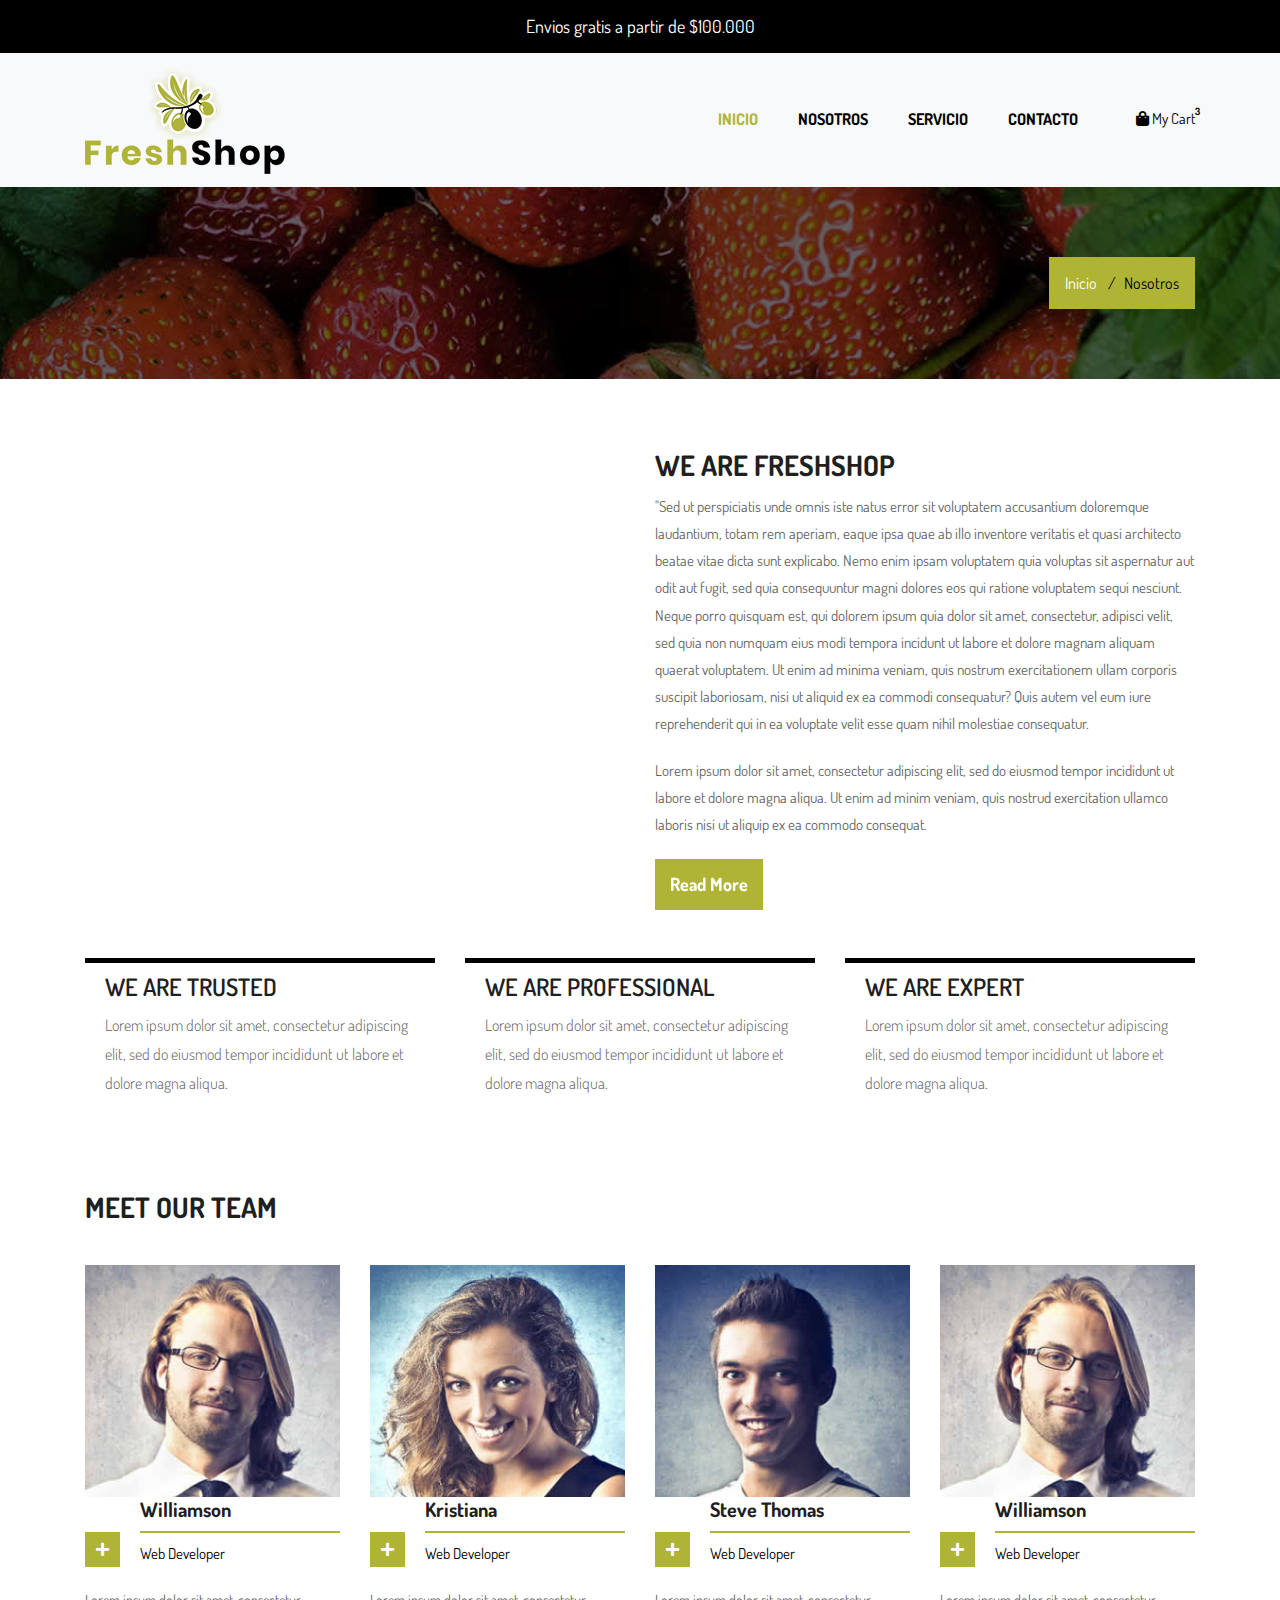
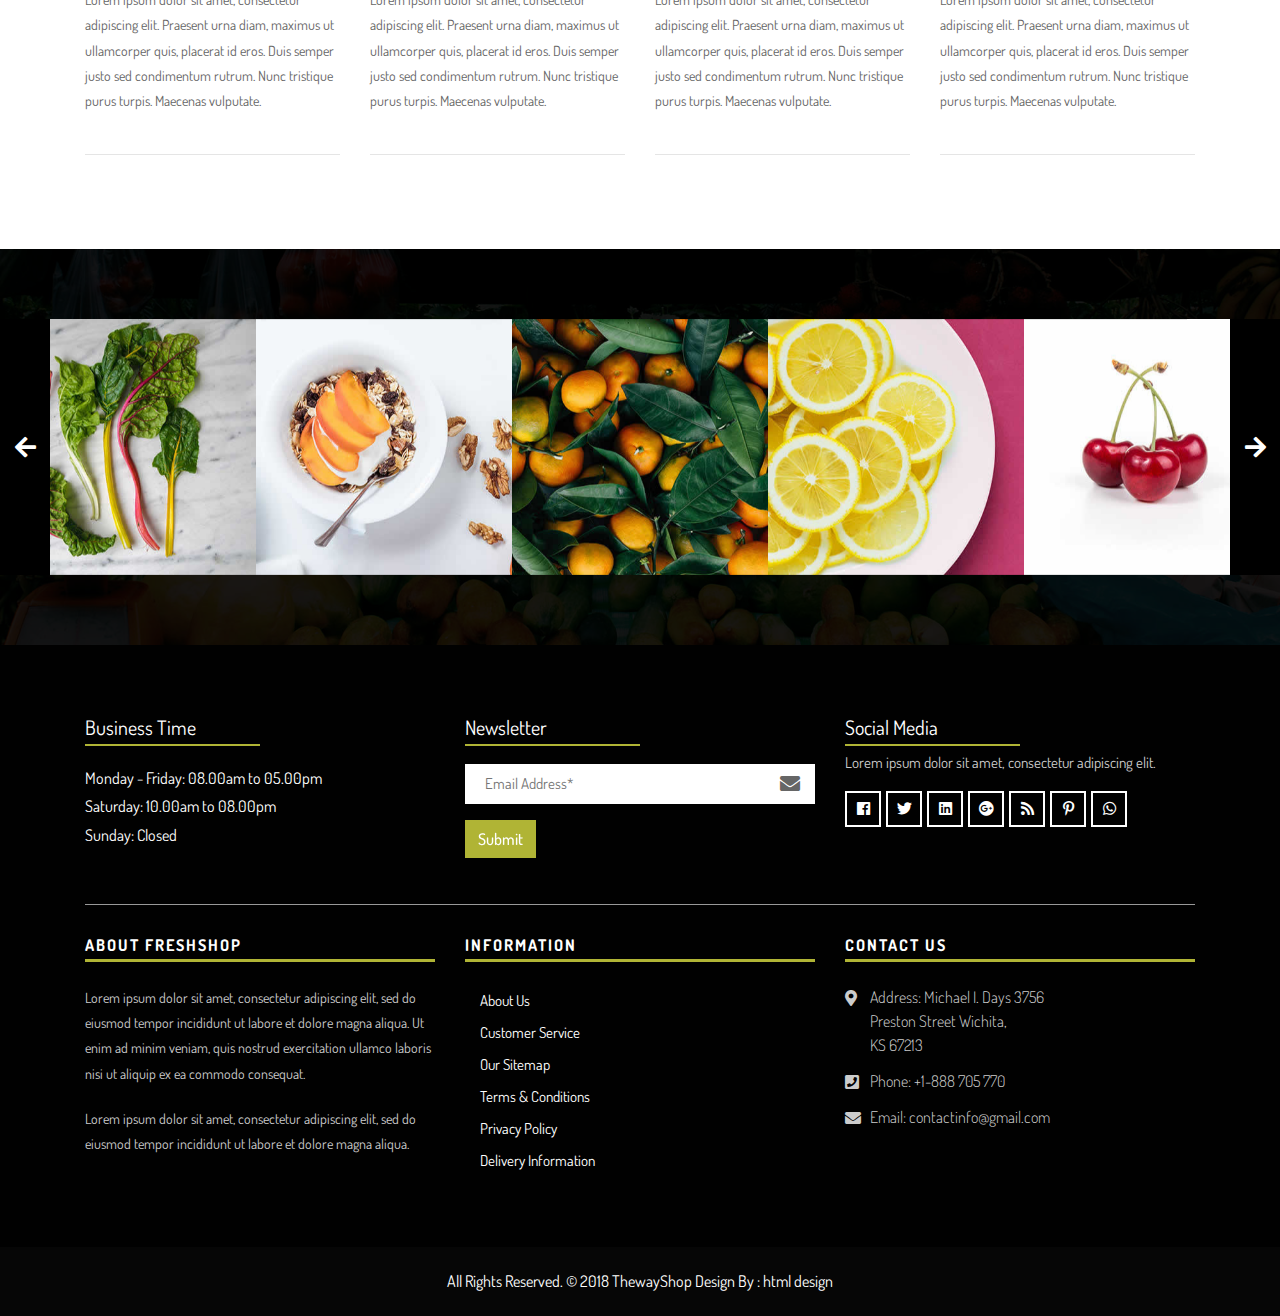
==== commit 1ded2df9: "change" ====
--- a/about.html
+++ b/about.html
@@ -59,8 +59,8 @@
                 <div class="collapse navbar-collapse" id="navbar-menu">
                     <ul class="nav navbar-nav ml-auto" data-in="fadeInDown" data-out="fadeOutUp">
                         <li class="nav-item active"><a class="nav-link" href="index.html">Inicio</a></li>
-                        <li class="nav-item"><a class="nav-link" href="about.html">Sobre Nosotros</a></li>
-                        <li class="nav-item"><a class="nav-link" href="gallery.html">Productos</a></li>
+                        <li class="nav-item"><a class="nav-link" href="about.html">Nosotros</a></li>
+                        <li class="nav-item"><a class="nav-link" href="gallery.html">Servicio</a></li>
                         <li class="nav-item"><a class="nav-link" href="contact-us.html">Contacto</a></li>
                     </ul>
                 </div>
@@ -130,10 +130,9 @@
         <div class="container">
             <div class="row">
                 <div class="col-lg-12">
-                    <h2>ABOUT US</h2>
                     <ul class="breadcrumb">
-                        <li class="breadcrumb-item"><a href="#">Home</a></li>
-                        <li class="breadcrumb-item active">ABOUT US</li>
+                        <li class="breadcrumb-item"><a href="./index.html">Inicio</a></li>
+                        <li class="breadcrumb-item active">Nosotros</li>
                     </ul>
                 </div>
             </div>
--- a/css/style.css
+++ b/css/style.css
@@ -2637,3 +2637,4 @@
 
 
 
+
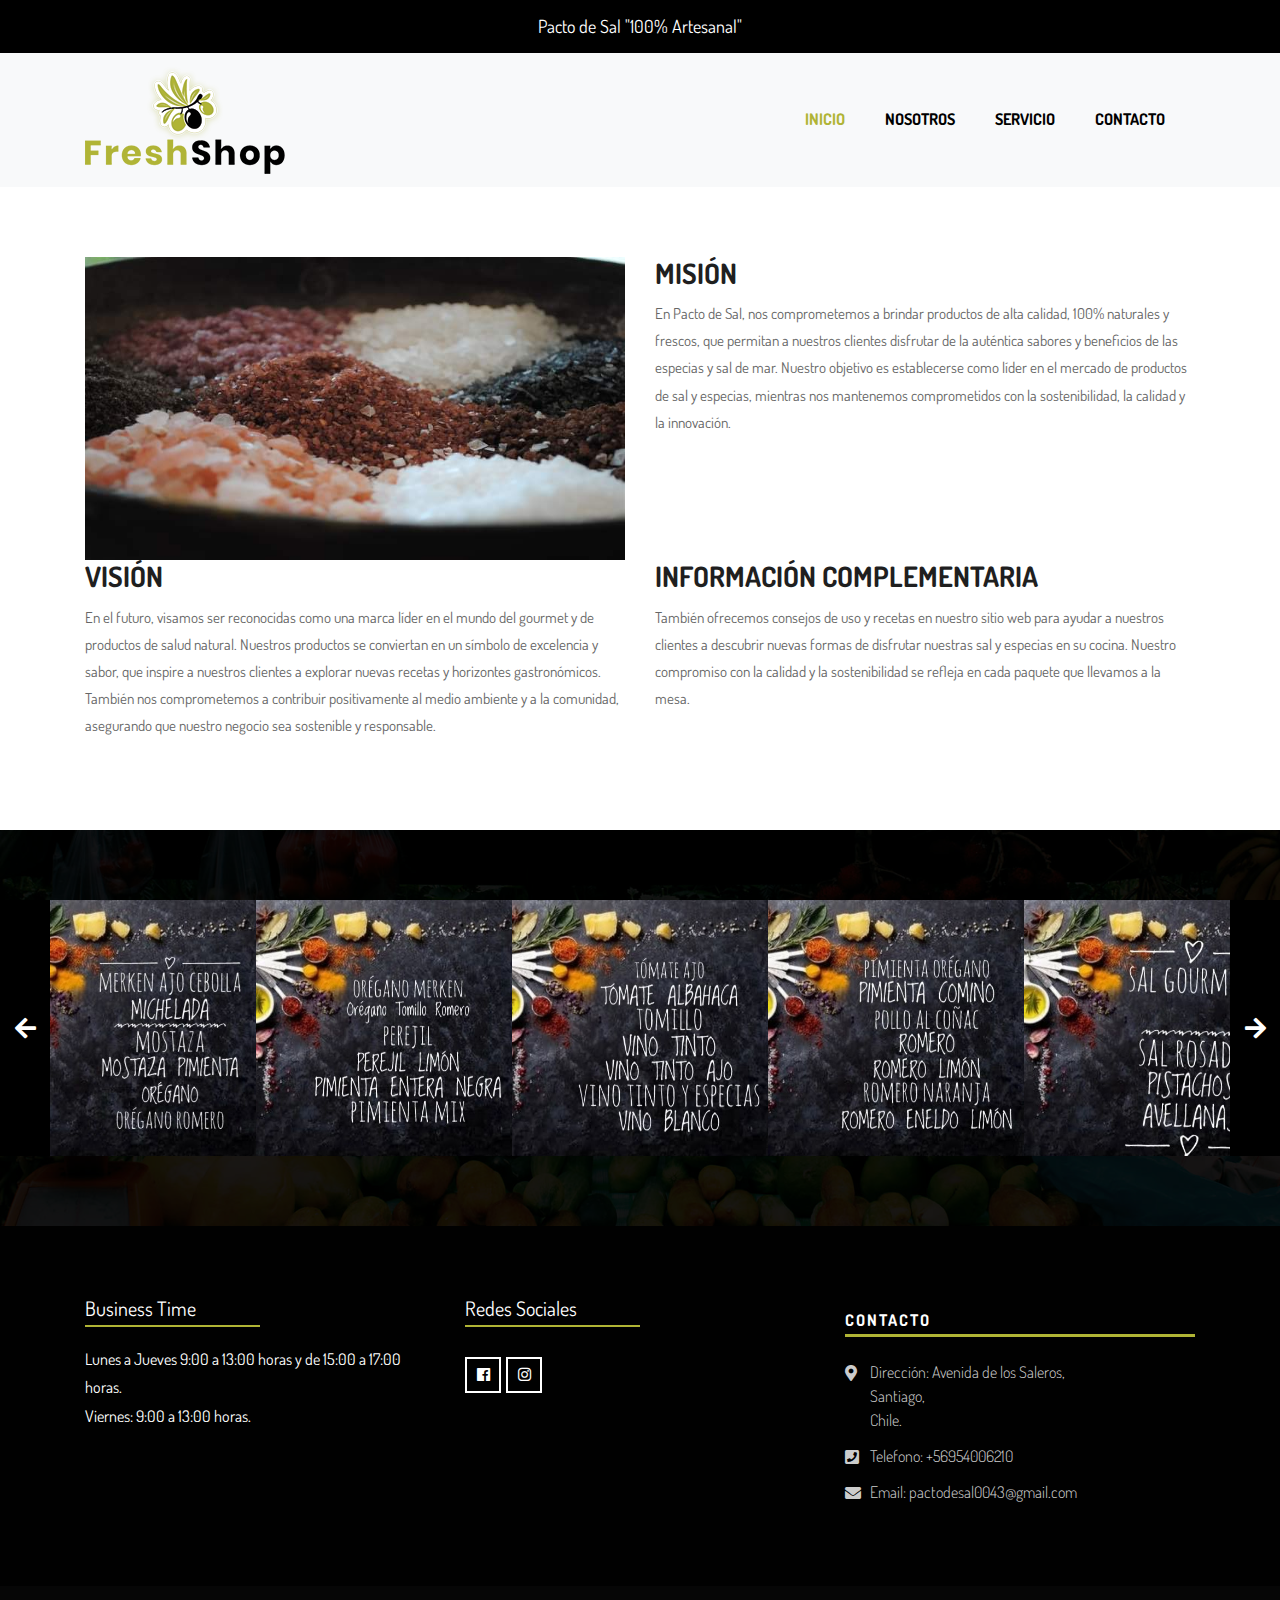
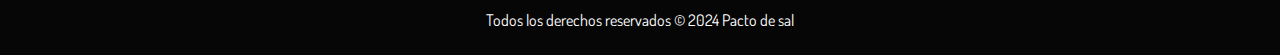
==== commit 5720fb79: "change" ====
--- a/about.html
+++ b/about.html
@@ -36,257 +36,73 @@
 </head>
 
 <body>
-    <div class="footern">
-        <p class="footerp">Envios gratis a partir de $100.000</p>
-
-    </div>
-
-    <!-- Start Main Top -->
-    <header class="main-header">
-        <!-- Start Navigation -->
-        <nav class="navbar navbar-expand-lg navbar-light bg-light navbar-default bootsnav">
-            <div class="container">
-                <!-- Start Header Navigation -->
-                <div class="navbar-header">
-                    <button class="navbar-toggler" type="button" data-toggle="collapse" data-target="#navbar-menu" aria-controls="navbars-rs-food" aria-expanded="false" aria-label="Toggle navigation">
-                    <i class="fa fa-bars"></i>
-                </button>
-                    <a class="navbar-brand" href="index.html"><img src="images/logo.png" class="logo" alt=""></a>
-                </div>
-                <!-- End Header Navigation -->
-
-                <!-- Collect the nav links, forms, and other content for toggling -->
-                <div class="collapse navbar-collapse" id="navbar-menu">
-                    <ul class="nav navbar-nav ml-auto" data-in="fadeInDown" data-out="fadeOutUp">
-                        <li class="nav-item active"><a class="nav-link" href="index.html">Inicio</a></li>
-                        <li class="nav-item"><a class="nav-link" href="about.html">Nosotros</a></li>
-                        <li class="nav-item"><a class="nav-link" href="gallery.html">Servicio</a></li>
-                        <li class="nav-item"><a class="nav-link" href="contact-us.html">Contacto</a></li>
-                    </ul>
-                </div>
-                <!-- /.navbar-collapse -->
-
-                <!-- Start Atribute Navigation -->
-                <div class="attr-nav">
-                    <ul>
-                        <li class="side-menu">
-							<a href="#">
-								<i class="fa fa-shopping-bag"></i>
-								<span class="badge">3</span>
-								<p>My Cart</p>
-							</a>
-						</li>
-                    </ul>
-                </div>
-                <!-- End Atribute Navigation -->
-            </div>
-            <!-- Start Side Menu -->
-            <div class="side">
-                <a href="#" class="close-side"><i class="fa fa-times"></i></a>
-                <li class="cart-box">
-                    <ul class="cart-list">
-                        <li>
-                            <a href="#" class="photo"><img src="images/img-pro-01.jpg" class="cart-thumb" alt="" /></a>
-                            <h6><a href="#">Delica omtantur </a></h6>
-                            <p>1x - <span class="price">$80.00</span></p>
-                        </li>
-                        <li>
-                            <a href="#" class="photo"><img src="images/img-pro-02.jpg" class="cart-thumb" alt="" /></a>
-                            <h6><a href="#">Omnes ocurreret</a></h6>
-                            <p>1x - <span class="price">$60.00</span></p>
-                        </li>
-                        <li>
-                            <a href="#" class="photo"><img src="images/img-pro-03.jpg" class="cart-thumb" alt="" /></a>
-                            <h6><a href="#">Agam facilisis</a></h6>
-                            <p>1x - <span class="price">$40.00</span></p>
-                        </li>
-                        <li class="total">
-                            <a href="#" class="btn btn-default hvr-hover btn-cart">VIEW CART</a>
-                            <span class="float-right"><strong>Total</strong>: $180.00</span>
-                        </li>
-                    </ul>
-                </li>
-            </div>
-            <!-- End Side Menu -->
-        </nav>
-        <!-- End Navigation -->
-    </header>
-    <!-- End Main Top -->
-
-    <!-- Start Top Search -->
-    <div class="top-search">
-        <div class="container">
-            <div class="input-group">
-                <span class="input-group-addon"><i class="fa fa-search"></i></span>
-                <input type="text" class="form-control" placeholder="Search">
-                <span class="input-group-addon close-search"><i class="fa fa-times"></i></span>
-            </div>
-        </div>
-    </div>
-    <!-- End Top Search -->
-
-    <!-- Start All Title Box -->
-    <div class="all-title-box">
-        <div class="container">
-            <div class="row">
-                <div class="col-lg-12">
-                    <ul class="breadcrumb">
-                        <li class="breadcrumb-item"><a href="./index.html">Inicio</a></li>
-                        <li class="breadcrumb-item active">Nosotros</li>
-                    </ul>
-                </div>
-            </div>
-        </div>
-    </div>
-    <!-- End All Title Box -->
+    <body>
+        <div class="footern">
+            <p class="footerp">Pacto de Sal "100% Artesanal"</p>
+    
+        </div>
+    
+        <!-- Start Main Top -->
+        <header class="main-header">
+            <!-- Start Navigation -->
+            <nav class="navbar navbar-expand-lg navbar-light bg-light navbar-default bootsnav">
+                <div class="container">
+                    <!-- Start Header Navigation -->
+                    <div class="navbar-header">
+                        <button class="navbar-toggler" type="button" data-toggle="collapse" data-target="#navbar-menu" aria-controls="navbars-rs-food" aria-expanded="false" aria-label="Toggle navigation">
+                        <i class="fa fa-bars"></i>
+                    </button>
+                        <a class="navbar-brand" href="index.html"><img src="images/logo.png" class="logo" alt=""></a>
+                    </div>
+                    <!-- End Header Navigation -->
+    
+                    <!-- Collect the nav links, forms, and other content for toggling -->
+                    <div class="collapse navbar-collapse" id="navbar-menu">
+                        <ul class="nav navbar-nav ml-auto" data-in="fadeInDown" data-out="fadeOutUp">
+                            <li class="nav-item active"><a class="nav-link" href="index.html">Inicio</a></li>
+                            <li class="nav-item"><a class="nav-link" href="about.html">Nosotros</a></li>
+                            <li class="nav-item"><a class="nav-link" href="gallery.html">Servicio</a></li>
+                            <li class="nav-item"><a class="nav-link" href="contact-us.html">Contacto</a></li>
+                        </ul>
+                    </div>
+                    <!-- /.navbar-collapse -->
+    
+                    
+                </div>
+                <!-- Start Side Menu -->
+                
+                <!-- End Side Menu -->
+            </nav>
+            <!-- End Navigation -->
+        </header>
+        <!-- End Main Top -->
+    
+        
 
     <!-- Start About Page  -->
     <div class="about-box-main">
         <div class="container">
             <div class="row">
 				<div class="col-lg-6">
-                    <div class="banner-frame"> <img class="img-fluid" src="images/about-img.jpg" alt="" />
+                    <div class="banner-frame"> <img class="img-fluid" src="images/footer nosotros.jpg" alt="" />
                     </div>
                 </div>
                 <div class="col-lg-6">
-                    <h2 class="noo-sh-title-top">We are <span>Freshshop</span></h2>
-                    <p>"Sed ut perspiciatis unde omnis iste natus error sit voluptatem accusantium doloremque laudantium, totam rem aperiam, eaque ipsa quae ab illo inventore veritatis et quasi architecto beatae vitae dicta sunt explicabo. Nemo enim ipsam
-                        voluptatem quia voluptas sit aspernatur aut odit aut fugit, sed quia consequuntur magni dolores eos qui ratione voluptatem sequi nesciunt. Neque porro quisquam est, qui dolorem ipsum quia dolor sit amet, consectetur, adipisci velit,
-                        sed quia non numquam eius modi tempora incidunt ut labore et dolore magnam aliquam quaerat voluptatem. Ut enim ad minima veniam, quis nostrum exercitationem ullam corporis suscipit laboriosam, nisi ut aliquid ex ea commodi consequatur?
-                        Quis autem vel eum iure reprehenderit qui in ea voluptate velit esse quam nihil molestiae consequatur.</p>
-                    <p>Lorem ipsum dolor sit amet, consectetur adipiscing elit, sed do eiusmod tempor incididunt ut labore et dolore magna aliqua. Ut enim ad minim veniam, quis nostrud exercitation ullamco laboris nisi ut aliquip ex ea commodo consequat.</p>
-					<a class="btn hvr-hover" href="#">Read More</a>
-                </div>
-            </div>
-            <div class="row my-5">
-                <div class="col-sm-6 col-lg-4">
-                    <div class="service-block-inner">
-                        <h3>We are Trusted</h3>
-                        <p>Lorem ipsum dolor sit amet, consectetur adipiscing elit, sed do eiusmod tempor incididunt ut labore et dolore magna aliqua. </p>
-                    </div>
-                </div>
-                <div class="col-sm-6 col-lg-4">
-                    <div class="service-block-inner">
-                        <h3>We are Professional</h3>
-                        <p>Lorem ipsum dolor sit amet, consectetur adipiscing elit, sed do eiusmod tempor incididunt ut labore et dolore magna aliqua. </p>
-                    </div>
-                </div>
-                <div class="col-sm-6 col-lg-4">
-                    <div class="service-block-inner">
-                        <h3>We are Expert</h3>
-                        <p>Lorem ipsum dolor sit amet, consectetur adipiscing elit, sed do eiusmod tempor incididunt ut labore et dolore magna aliqua. </p>
-                    </div>
-                </div>
-            </div>
-            <div class="row my-4">
-                <div class="col-12">
-                    <h2 class="noo-sh-title">Meet Our Team</h2>
-                </div>
-                <div class="col-sm-6 col-lg-3">
-                    <div class="hover-team">
-                        <div class="our-team"> <img src="images/img-1.jpg" alt="" />
-                            <div class="team-content">
-                                <h3 class="title">Williamson</h3> <span class="post">Web Developer</span> </div>
-                            <ul class="social">
-                                <li>
-                                    <a href="#" class="fab fa-facebook"></a>
-                                </li>
-                                <li>
-                                    <a href="#" class="fab fa-twitter"></a>
-                                </li>
-                                <li>
-                                    <a href="#" class="fab fa-google-plus"></a>
-                                </li>
-                                <li>
-                                    <a href="#" class="fab fa-youtube"></a>
-                                </li>
-                            </ul>
-                            <div class="icon"> <i class="fa fa-plus" aria-hidden="true"></i> </div>
-                        </div>
-                        <div class="team-description">
-                            <p>Lorem ipsum dolor sit amet, consectetur adipiscing elit. Praesent urna diam, maximus ut ullamcorper quis, placerat id eros. Duis semper justo sed condimentum rutrum. Nunc tristique purus turpis. Maecenas vulputate. </p>
-                        </div>
-                        <hr class="my-0"> </div>
-                </div>
-                <div class="col-sm-6 col-lg-3">
-                    <div class="hover-team">
-                        <div class="our-team"> <img src="images/img-2.jpg" alt="" />
-                            <div class="team-content">
-                                <h3 class="title">Kristiana</h3> <span class="post">Web Developer</span> </div>
-                            <ul class="social">
-                                <li>
-                                    <a href="#" class="fab fa-facebook"></a>
-                                </li>
-                                <li>
-                                    <a href="#" class="fab fa-twitter"></a>
-                                </li>
-                                <li>
-                                    <a href="#" class="fab fa-google-plus"></a>
-                                </li>
-                                <li>
-                                    <a href="#" class="fab fa-youtube"></a>
-                                </li>
-                            </ul>
-                            <div class="icon"> <i class="fa fa-plus" aria-hidden="true"></i> </div>
-                        </div>
-                        <div class="team-description">
-                            <p>Lorem ipsum dolor sit amet, consectetur adipiscing elit. Praesent urna diam, maximus ut ullamcorper quis, placerat id eros. Duis semper justo sed condimentum rutrum. Nunc tristique purus turpis. Maecenas vulputate. </p>
-                        </div>
-                        <hr class="my-0"> </div>
-                </div>
-                <div class="col-sm-6 col-lg-3">
-                    <div class="hover-team">
-                        <div class="our-team"> <img src="images/img-3.jpg" alt="" />
-                            <div class="team-content">
-                                <h3 class="title">Steve Thomas</h3> <span class="post">Web Developer</span> </div>
-                            <ul class="social">
-                                <li>
-                                    <a href="#" class="fab fa-facebook"></a>
-                                </li>
-                                <li>
-                                    <a href="#" class="fab fa-twitter"></a>
-                                </li>
-                                <li>
-                                    <a href="#" class="fab fa-google-plus"></a>
-                                </li>
-                                <li>
-                                    <a href="#" class="fab fa-youtube"></a>
-                                </li>
-                            </ul>
-                            <div class="icon"> <i class="fa fa-plus" aria-hidden="true"></i> </div>
-                        </div>
-                        <div class="team-description">
-                            <p>Lorem ipsum dolor sit amet, consectetur adipiscing elit. Praesent urna diam, maximus ut ullamcorper quis, placerat id eros. Duis semper justo sed condimentum rutrum. Nunc tristique purus turpis. Maecenas vulputate. </p>
-                        </div>
-                        <hr class="my-0"> </div>
-                </div>
-                <div class="col-sm-6 col-lg-3">
-                    <div class="hover-team">
-                        <div class="our-team"> <img src="images/img-1.jpg" alt="" />
-                            <div class="team-content">
-                                <h3 class="title">Williamson</h3> <span class="post">Web Developer</span> </div>
-                            <ul class="social">
-                                <li>
-                                    <a href="#" class="fab fa-facebook"></a>
-                                </li>
-                                <li>
-                                    <a href="#" class="fab fa-twitter"></a>
-                                </li>
-                                <li>
-                                    <a href="#" class="fab fa-google-plus"></a>
-                                </li>
-                                <li>
-                                    <a href="#" class="fab fa-youtube"></a>
-                                </li>
-                            </ul>
-                            <div class="icon"> <i class="fa fa-plus" aria-hidden="true"></i> </div>
-                        </div>
-                        <div class="team-description">
-                            <p>Lorem ipsum dolor sit amet, consectetur adipiscing elit. Praesent urna diam, maximus ut ullamcorper quis, placerat id eros. Duis semper justo sed condimentum rutrum. Nunc tristique purus turpis. Maecenas vulputate. </p>
-                        </div>
-                        <hr class="my-0"> </div>
-                </div>
-            </div>
+                    <h2 class="noo-sh-title-top"><span>Misión</span></h2>
+                    <p>En Pacto de Sal, nos comprometemos a brindar productos de alta calidad, 100% naturales y frescos, que permitan a nuestros clientes disfrutar de la auténtica sabores y beneficios de las especias y sal de mar. Nuestro objetivo es establecerse como líder en el mercado de productos de sal y especias, mientras nos mantenemos comprometidos con la sostenibilidad, la calidad y la innovación.</p>
+                </div>
+                <div class="col-lg-6">
+                    <h2 class="noo-sh-title-top"><span>Visión</span></h2>
+                    <p>En el futuro, visamos ser reconocidas como una marca líder en el mundo del gourmet y de productos de salud natural. Nuestros productos se conviertan en un símbolo de excelencia y sabor, que inspire a nuestros clientes a explorar nuevas recetas y horizontes gastronómicos. También nos comprometemos a contribuir positivamente al medio ambiente y a la comunidad, asegurando que nuestro negocio sea sostenible y responsable.</p>
+                </div>
+                <div class="col-lg-6">
+                    <h2 class="noo-sh-title-top"><span>Información Complementaria</span></h2>
+                    <p>También ofrecemos consejos de uso y recetas en nuestro sitio web para ayudar a nuestros clientes a descubrir nuevas formas de disfrutar nuestras sal y especias en su cocina. Nuestro compromiso con la calidad y la sostenibilidad se refleja en cada paquete que llevamos a la mesa.</p>
+                </div>
+            </div>
+            
+            
+            
         </div>
     </div>
     <!-- End About Page -->
@@ -296,81 +112,105 @@
         <div class="main-instagram owl-carousel owl-theme">
             <div class="item">
                 <div class="ins-inner-box">
-                    <img src="images/instagram-img-01.jpg" alt="" />
-                    <div class="hov-in">
-                        <a href="#"><i class="fab fa-instagram"></i></a>
-                    </div>
-                </div>
-            </div>
-            <div class="item">
-                <div class="ins-inner-box">
-                    <img src="images/instagram-img-02.jpg" alt="" />
-                    <div class="hov-in">
-                        <a href="#"><i class="fab fa-instagram"></i></a>
-                    </div>
-                </div>
-            </div>
-            <div class="item">
-                <div class="ins-inner-box">
-                    <img src="images/instagram-img-03.jpg" alt="" />
-                    <div class="hov-in">
-                        <a href="#"><i class="fab fa-instagram"></i></a>
-                    </div>
-                </div>
-            </div>
-            <div class="item">
-                <div class="ins-inner-box">
-                    <img src="images/instagram-img-04.jpg" alt="" />
-                    <div class="hov-in">
-                        <a href="#"><i class="fab fa-instagram"></i></a>
-                    </div>
-                </div>
-            </div>
-            <div class="item">
-                <div class="ins-inner-box">
-                    <img src="images/instagram-img-05.jpg" alt="" />
-                    <div class="hov-in">
-                        <a href="#"><i class="fab fa-instagram"></i></a>
-                    </div>
-                </div>
-            </div>
-            <div class="item">
-                <div class="ins-inner-box">
-                    <img src="images/instagram-img-06.jpg" alt="" />
-                    <div class="hov-in">
-                        <a href="#"><i class="fab fa-instagram"></i></a>
-                    </div>
-                </div>
-            </div>
-            <div class="item">
-                <div class="ins-inner-box">
-                    <img src="images/instagram-img-07.jpg" alt="" />
-                    <div class="hov-in">
-                        <a href="#"><i class="fab fa-instagram"></i></a>
-                    </div>
-                </div>
-            </div>
-            <div class="item">
-                <div class="ins-inner-box">
-                    <img src="images/instagram-img-08.jpg" alt="" />
-                    <div class="hov-in">
-                        <a href="#"><i class="fab fa-instagram"></i></a>
-                    </div>
-                </div>
-            </div>
-            <div class="item">
-                <div class="ins-inner-box">
-                    <img src="images/instagram-img-09.jpg" alt="" />
-                    <div class="hov-in">
-                        <a href="#"><i class="fab fa-instagram"></i></a>
-                    </div>
-                </div>
-            </div>
-            <div class="item">
-                <div class="ins-inner-box">
-                    <img src="images/instagram-img-05.jpg" alt="" />
-                    <div class="hov-in">
-                        <a href="#"><i class="fab fa-instagram"></i></a>
+                    <img src="images/merken ajo cebolla michelada.webp" alt="" />
+                    <div class="hov-in">
+                        <a href="https://www.instagram.com/p/CoUZV8ogS8n/?img_index=1"><i class="fab fa-instagram"></i></a>
+                    </div>
+                </div>
+            </div>
+            <div class="item">
+                <div class="ins-inner-box">
+                    <img src="images/oregano merken.webp" alt="" />
+                    <div class="hov-in">
+                        <a href="https://www.instagram.com/p/CoUZV8ogS8n/?img_index=1"><i class="fab fa-instagram"></i></a>
+                    </div>
+                </div>
+            </div>
+            <div class="item">
+                <div class="ins-inner-box">
+                    <img src="images/tomate ajo.webp" alt="" />
+                    <div class="hov-in">
+                        <a href="https://www.instagram.com/p/CoUZV8ogS8n/?img_index=1"><i class="fab fa-instagram"></i></a>
+                    </div>
+                </div>
+            </div>
+            <div class="item">
+                <div class="ins-inner-box">
+                    <img src="images/pimienta oregano.webp" alt="" />
+                    <div class="hov-in">
+                        <a href="https://www.instagram.com/p/CoUZV8ogS8n/?img_index=1"><i class="fab fa-instagram"></i></a>
+                    </div>
+                </div>
+            </div>
+            <div class="item">
+                <div class="ins-inner-box">
+                    <img src="images/sal gourmet.webp" alt="" />
+                    <div class="hov-in">
+                        <a href="https://www.instagram.com/p/CoUZV8ogS8n/?img_index=1"><i class="fab fa-instagram"></i></a>
+                    </div>
+                </div>
+            </div>
+            <div class="item">
+                <div class="ins-inner-box">
+                    <img src="images/sal con especias.webp" alt="" />
+                    <div class="hov-in">
+                        <a href="https://www.instagram.com/p/CoUY80ZAWCB/?img_index=1"><i class="fab fa-instagram"></i></a>
+                    </div>
+                </div>
+            </div>
+            <div class="item">
+                <div class="ins-inner-box">
+                    <img src="images/ajo pimienta entera.webp" alt="" />
+                    <div class="hov-in">
+                        <a href="https://www.instagram.com/p/CoUY80ZAWCB/?img_index=1"><i class="fab fa-instagram"></i></a>
+                    </div>
+                </div>
+            </div>
+            <div class="item">
+                <div class="ins-inner-box">
+                    <img src="images/ajo perejil ajo albaca.webp" alt="" />
+                    <div class="hov-in">
+                        <a href="https://www.instagram.com/p/CoUY80ZAWCB/?img_index=1"><i class="fab fa-instagram"></i></a>
+                    </div>
+                </div>
+            </div>
+            <div class="item">
+                <div class="ins-inner-box">
+                    <img src="images/ajo limon apio.webp" alt="" />
+                    <div class="hov-in">
+                        <a href="https://www.instagram.com/p/CoUY80ZAWCB/?img_index=1"><i class="fab fa-instagram"></i></a>
+                    </div>
+                </div>
+            </div>
+            <div class="item">
+                <div class="ins-inner-box">
+                    <img src="images/curry cedron.webp" alt="" />
+                    <div class="hov-in">
+                        <a href="https://www.instagram.com/p/CoUY80ZAWCB/?img_index=1"><i class="fab fa-instagram"></i></a>
+                    </div>
+                </div>
+            </div>
+            <div class="item">
+                <div class="ins-inner-box">
+                    <img src="images/comino ajo cebolla.webp" alt="" />
+                    <div class="hov-in">
+                        <a href="https://www.instagram.com/p/CoUY80ZAWCB/?img_index=1"><i class="fab fa-instagram"></i></a>
+                    </div>
+                </div>
+            </div>
+            <div class="item">
+                <div class="ins-inner-box">
+                    <img src="images/chimichurri cerdo.webp" alt="" />
+                    <div class="hov-in">
+                        <a href="https://www.instagram.com/p/CoUY80ZAWCB/?img_index=1"><i class="fab fa-instagram"></i></a>
+                    </div>
+                </div>
+            </div>
+            <div class="item">
+                <div class="ins-inner-box">
+                    <img src="images/estragon finas hiervas.webp" alt="" />
+                    <div class="hov-in">
+                        <a href="https://www.instagram.com/p/CoUY80ZAWCB/?img_index=1"><i class="fab fa-instagram"></i></a>
                     </div>
                 </div>
             </div>
@@ -383,77 +223,37 @@
     <footer>
         <div class="footer-main">
             <div class="container">
-				<div class="row">
-					<div class="col-lg-4 col-md-12 col-sm-12">
+                <div class="row">
+                    <div class="col-lg-4 col-md-12 col-sm-12">
 						<div class="footer-top-box">
 							<h3>Business Time</h3>
 							<ul class="list-time">
-								<li>Monday - Friday: 08.00am to 05.00pm</li> <li>Saturday: 10.00am to 08.00pm</li> <li>Sunday: <span>Closed</span></li>
+								<li>Lunes a Jueves 9:00 a 13:00 horas y de 15:00 a 17:00 horas.</li> <li>Viernes: 9:00 a 13:00 horas.</li> 
 							</ul>
 						</div>
 					</div>
-					<div class="col-lg-4 col-md-12 col-sm-12">
+                    <div class="col-lg-4 col-md-12 col-sm-12">
 						<div class="footer-top-box">
-							<h3>Newsletter</h3>
-							<form class="newsletter-box">
-								<div class="form-group">
-									<input class="" type="email" name="Email" placeholder="Email Address*" />
-									<i class="fa fa-envelope"></i>
-								</div>
-								<button class="btn hvr-hover" type="submit">Submit</button>
-							</form>
-						</div>
-					</div>
-					<div class="col-lg-4 col-md-12 col-sm-12">
-						<div class="footer-top-box">
-							<h3>Social Media</h3>
-							<p>Lorem ipsum dolor sit amet, consectetur adipiscing elit.</p>
+							<h3>Redes Sociales</h3><br>
 							<ul>
-                                <li><a href="#"><i class="fab fa-facebook" aria-hidden="true"></i></a></li>
-                                <li><a href="#"><i class="fab fa-twitter" aria-hidden="true"></i></a></li>
-                                <li><a href="#"><i class="fab fa-linkedin" aria-hidden="true"></i></a></li>
-                                <li><a href="#"><i class="fab fa-google-plus" aria-hidden="true"></i></a></li>
-                                <li><a href="#"><i class="fa fa-rss" aria-hidden="true"></i></a></li>
-                                <li><a href="#"><i class="fab fa-pinterest-p" aria-hidden="true"></i></a></li>
-                                <li><a href="#"><i class="fab fa-whatsapp" aria-hidden="true"></i></a></li>
+                                <li><a href="https://www.facebook.com/profile.php?id=100090937131231"><i class="fab fa-facebook" aria-hidden="true"></i></a></li>
+                                <li><a href="https://www.instagram.com/pactodesal/"><i class="fab fa-instagram" aria-hidden="true"></i></a></li>
+                                
                             </ul>
 						</div>
 					</div>
-				</div>
-				<hr>
-                <div class="row">
-                    <div class="col-lg-4 col-md-12 col-sm-12">
-                        <div class="footer-widget">
-                            <h4>About Freshshop</h4>
-                            <p>Lorem ipsum dolor sit amet, consectetur adipiscing elit, sed do eiusmod tempor incididunt ut labore et dolore magna aliqua. Ut enim ad minim veniam, quis nostrud exercitation ullamco laboris nisi ut aliquip ex ea commodo consequat.</p> 
-							<p>Lorem ipsum dolor sit amet, consectetur adipiscing elit, sed do eiusmod tempor incididunt ut labore et dolore magna aliqua. </p> 							
-                        </div>
-                    </div>
-                    <div class="col-lg-4 col-md-12 col-sm-12">
-                        <div class="footer-link">
-                            <h4>Information</h4>
-                            <ul>
-                                <li><a href="#">About Us</a></li>
-                                <li><a href="#">Customer Service</a></li>
-                                <li><a href="#">Our Sitemap</a></li>
-                                <li><a href="#">Terms &amp; Conditions</a></li>
-                                <li><a href="#">Privacy Policy</a></li>
-                                <li><a href="#">Delivery Information</a></li>
-                            </ul>
-                        </div>
-                    </div>
                     <div class="col-lg-4 col-md-12 col-sm-12">
                         <div class="footer-link-contact">
-                            <h4>Contact Us</h4>
+                            <h4>Contacto</h4>
                             <ul>
                                 <li>
-                                    <p><i class="fas fa-map-marker-alt"></i>Address: Michael I. Days 3756 <br>Preston Street Wichita,<br> KS 67213 </p>
+                                    <p><i class="fas fa-map-marker-alt"></i>Dirección: Avenida de los Saleros, <br>Santiago,<br> Chile.</p>
                                 </li>
                                 <li>
-                                    <p><i class="fas fa-phone-square"></i>Phone: <a href="tel:+1-888705770">+1-888 705 770</a></p>
+                                    <p><i class="fas fa-phone-square"></i>Telefono: <a href="https://api.whatsapp.com/send?phone=56954006210">+56954006210</a></p>
                                 </li>
                                 <li>
-                                    <p><i class="fas fa-envelope"></i>Email: <a href="mailto:contactinfo@gmail.com">contactinfo@gmail.com</a></p>
+                                    <p><i class="fas fa-envelope"></i>Email: <a>pactodesal0043@gmail.com</a></p>
                                 </li>
                             </ul>
                         </div>
@@ -466,8 +266,7 @@
 
     <!-- Start copyright  -->
     <div class="footer-copyright">
-        <p class="footer-company">All Rights Reserved. &copy; 2018 <a href="#">ThewayShop</a> Design By :
-            <a href="https://html.design/">html design</a></p>
+        <p class="footer-company">Todos los derechos reservados &copy; 2024 <a href="#">Pacto de sal</a> </p>
     </div>
     <!-- End copyright  -->
 
--- a/css/style.css
+++ b/css/style.css
@@ -2619,22 +2619,34 @@
     margin-top: 180px;
 }
 
-
-
-
-
-
-
-
-
-
-
-
-
-
-
-
-
-
-
-
+.content {
+text-align:justify;
+margin-left: 15px;  
+margin-right: 15px; 
+}
+
+.contact{
+    width: 100%;
+}
+
+
+
+
+
+
+
+
+
+
+
+
+
+
+
+
+
+
+
+
+
+
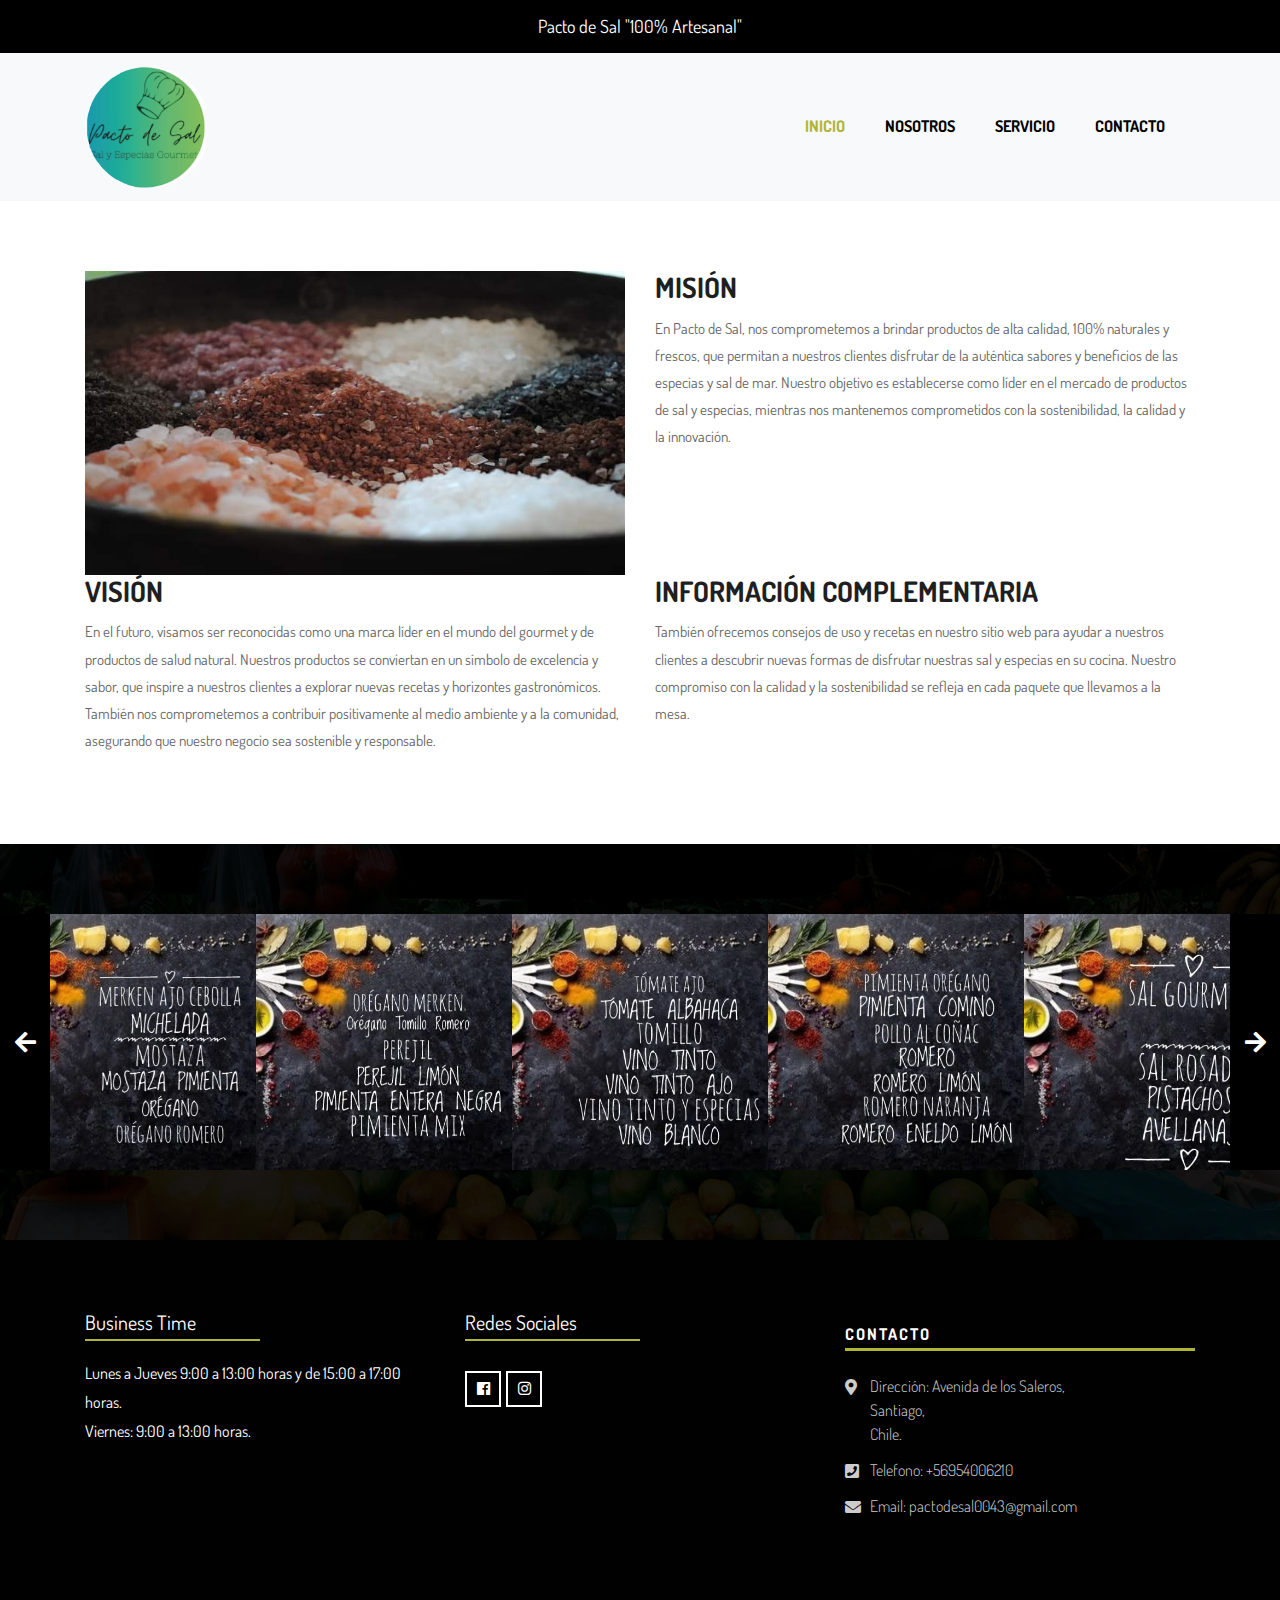
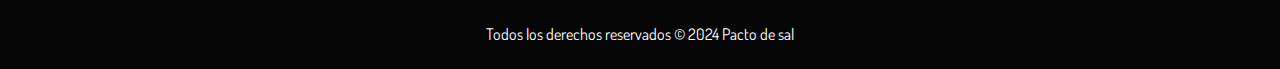
==== commit b96136f6: "change" ====
--- a/about.html
+++ b/about.html
@@ -52,7 +52,7 @@
                         <button class="navbar-toggler" type="button" data-toggle="collapse" data-target="#navbar-menu" aria-controls="navbars-rs-food" aria-expanded="false" aria-label="Toggle navigation">
                         <i class="fa fa-bars"></i>
                     </button>
-                        <a class="navbar-brand" href="index.html"><img src="images/logo.png" class="logo" alt=""></a>
+                        <a class="navbar-brand" href="index.html"><img src="images/icono.png" width="120" alt=""></a>
                     </div>
                     <!-- End Header Navigation -->
     
